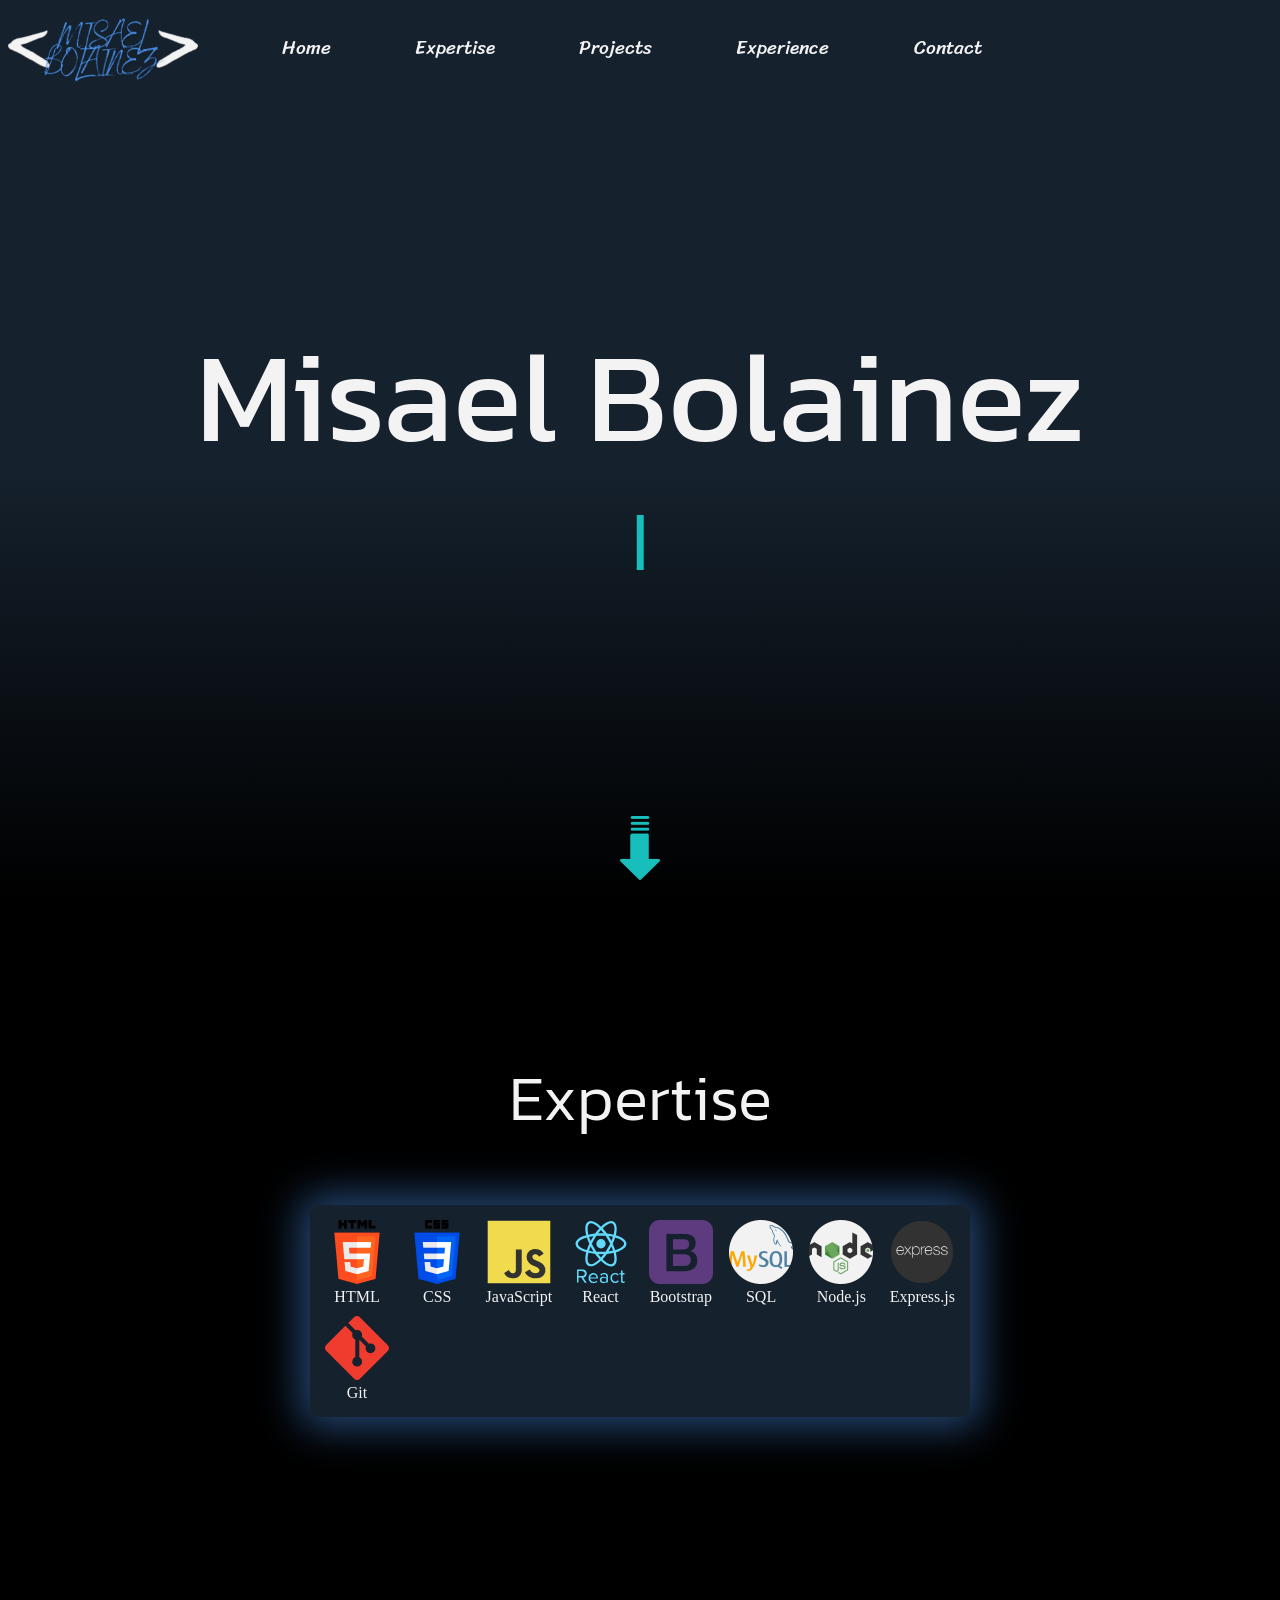
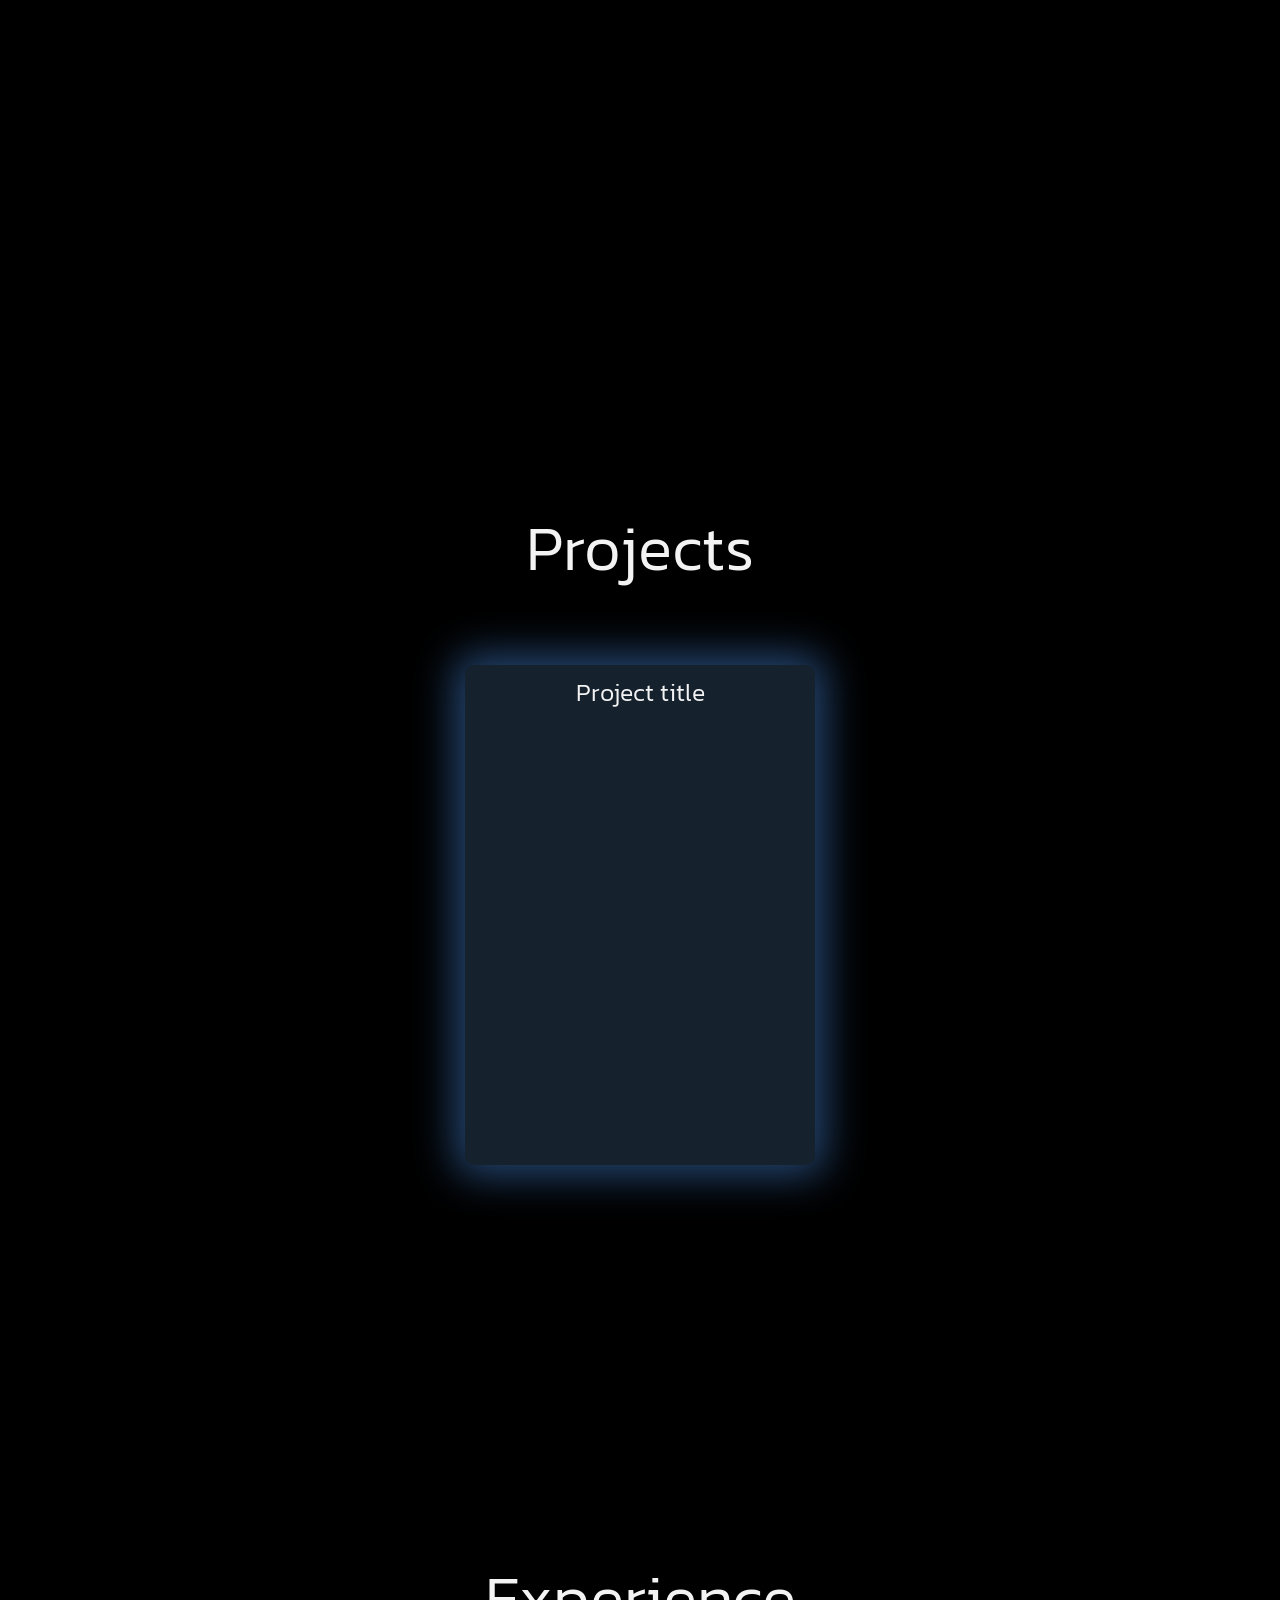
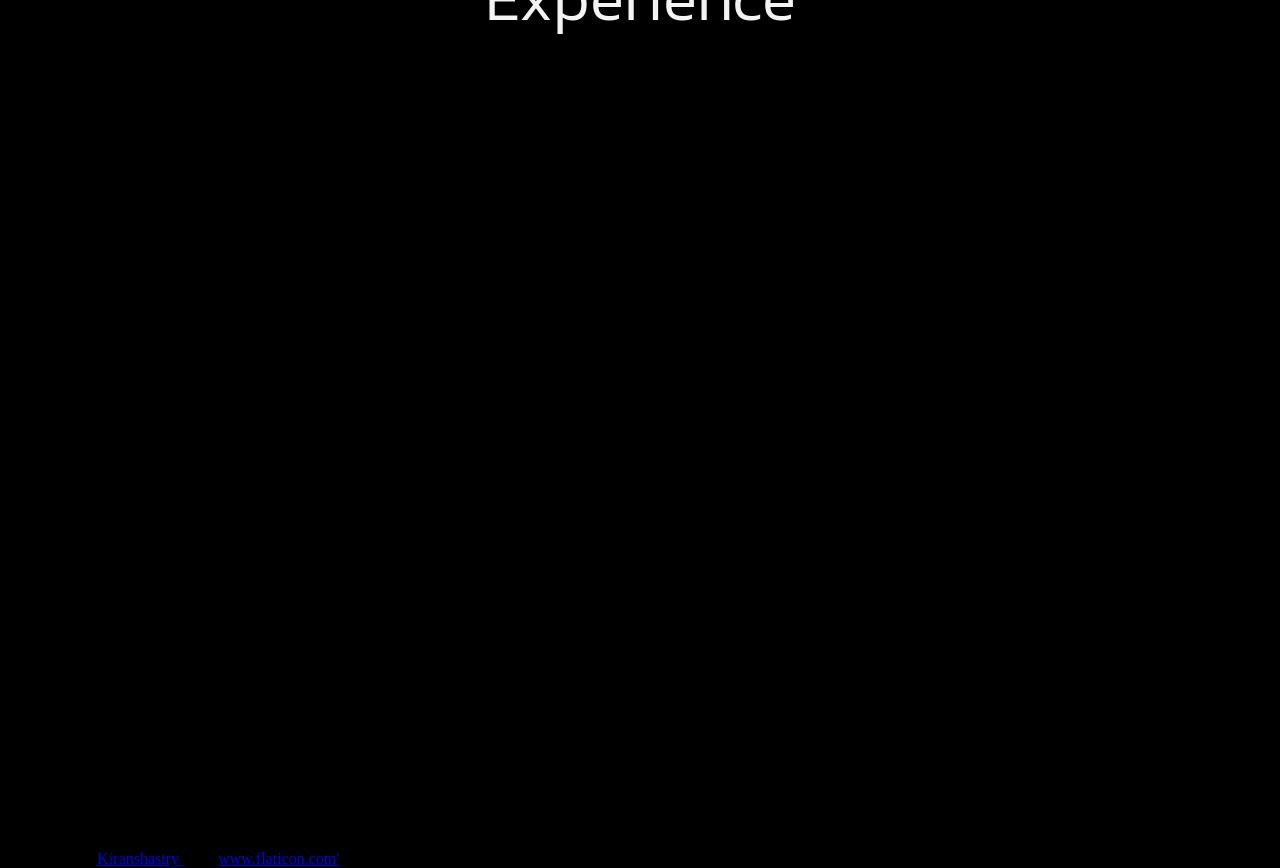
==== index.html @ 609ae228 "feat(project cards): Added the initial card layouts for the projects" ====
<!DOCTYPE html>
<html lang="en">
  <head>
    <meta charset="UTF-8" />
    <meta name="viewport" content="width=device-width, initial-scale=1.0" />
    <link rel="stylesheet" href="./css/styles.css" />

    <link rel="preconnect" href="https://fonts.googleapis.com" />
    <link rel="preconnect" href="https://fonts.gstatic.com" crossorigin />
    <link
      href="https://fonts.googleapis.com/css2?family=Sriracha&display=swap"
      rel="stylesheet"
    />
    <link
      href="https://fonts.googleapis.com/css2?family=Kanit:ital,wght@0,100;0,200;0,300;0,400;0,500;0,600;0,700;0,800;0,900;1,100;1,200;1,300;1,400;1,500;1,600;1,700;1,800;1,900&family=Source+Code+Pro:ital,wght@0,200..900;1,200..900&display=swap"
      rel="stylesheet"
    />

    <script src="./js/script.js" defer></script>

    <title>Misael Bolainez</title>
  </head>
  <body>
    <div class="logo">
      <a href="#home">
        <img src="./img/logo.png" alt="Misael Bolainez" class="img-logo"/>
      </a>
    </div>
    <nav id="navbar">
      <div class="placeholderLeft" id="placeholder-left"></div>
      <div class="nav-buttons">
        <a href="#home" class="nav-button">
          <p>Home</p>
        </a>
        <a href="#expertise" class="nav-button">
          <p>Expertise</p>
        </a>
        <a href="#projects" class="nav-button">
          <p>Projects</p>
        </a>
        <a href="#experience" class="nav-button">
          <p>Experience</p>
        </a>
        <a href="#contact" class="nav-button">
          <p>Contact</p>
        </a>
      </div>
      <!-- Might implement light/dark mode button -->
      <div class="placeholderRight" id="placeholder-right"></div>
    </nav>
    <section id="home" class="hero-image">
      <div class="hero-image-content">
        <h1>Misael Bolainez</h1>
        <div class="text-hero">
          <span id="text-identity"></span>
          <span id="text-cursor">|</span>
        </div>
        <a href="#expertise">
          <img
            src="./img/down-arrow.png"
            alt="Misael Bolainez"
            class="down-arrow"
          />
        </a>
      </div>
    </section>
    <section id="expertise">
      <div class="expertise-content">
        <h2>Expertise</h2>
        <div class="expertise-skills">
          <div class="expertise-skill-container">
            <img src="./img/html-5.png" alt="Misael Bolainez">
            <p>HTML</p>
          </div>
          <div class="expertise-skill-container">
            <img src="./img/css-3.png" alt="Misael Bolainez">
            <p>CSS</p>
          </div>
          <div class="expertise-skill-container">
            <img src="./img/javascript-original.svg" alt="Misael Bolainez">
            <p>JavaScript</p>
          </div>
          <div class="expertise-skill-container">
            <img src="./img/react-original-wordmark.svg" alt="Misael Bolainez">
            <p>React</p>
          </div>
          <div class="expertise-skill-container">
            <img src="./img/bootstrap.png" alt="Misael Bolainez">
            <p>Bootstrap</p>
          </div>
          <div class="expertise-skill-container">
            <img src="./img/mysql.png" alt="Misael Bolainez">
            <p>SQL</p>
          </div>
          <div class="expertise-skill-container">
            <img src="./img/nodejs.png" alt="Misael Bolainez">
            <p>Node.js</p>
          </div>
          <div class="expertise-skill-container">
            <img src="./img/express-js.png" alt="Misael Bolainez">
            <p>Express.js</p>
          </div>
          <div class="expertise-skill-container">
            <img src="./img/git-original-wordmark.svg" alt="Misael Bolainez">
            <p>Git</p>
          </div>
        </div>
      </div>
    </section>
    <section id="projects">
      <div class="projects-content">
        <h2>Projects</h2>
        <div class="projects-container">
          <div class="project-card">
            <h3>Project title</h3>
          </div>

        </div>
      </div>
    </section>
    <section id="experience">
      <div class="experience-content">
        <h2>Experience</h2>
      </div>
    </section>
    <footer id="contact">
      <div>
        Icons made by
        <a
          href="https://www.flaticon.com/authors/kiranshastry"
          title="Kiranshastry"
        >
          Kiranshastry
        </a>
        from
        <a href="https://www.flaticon.com/" title="Flaticon"
          >www.flaticon.com'</a
        >
      </div>
    </footer>
  </body>
</html>
---- css/styles.css ----
* {
  margin: 0;
  padding: 0;
}

html {
  scroll-behavior: smooth;
}

body {
  background-color: #000;
}

.logo {
  position: absolute;
  display: flex;
  justify-content: center;
  align-items: center;
  top: 0px;
  left: 0px;
  padding: 8px;
  z-index: 1000;
  animation: 1s ease-out 1s 1 slideInFromLeft forwards;
  transform: translateY(-100%);
  height: 90px;
}

.img-logo{
  max-width: 100%;
  height: auto;
}

nav {
  padding: 8px;
  height: 80px;
  width: calc(100vw - 33px);
  display: flex;
  align-items: center;
  justify-content: space-around;
  position: absolute;
  animation: 1s ease-out 1s 1 slideInFromLeft forwards;
  transform: translateY(-100%);
}

@keyframes slideInFromLeft {
  0% {
    transform: translateY(-100%);
  }
  100% {
    transform: translateY(0);
  }
}

.display-none{
  display: none;
}

.sticky {
  position: fixed;
  top: 0;
  background: transparent;
  transition: 0.5s cubic-bezier(0.4, 0, 0.2, 1) 0.4s;
  transition-delay: 0.2s;
  background-color: rgba(21, 33, 45, 0.5);
  backdrop-filter: blur(10px);
  z-index: 1000;
}

.logo,
.placeholderLeft,
.placeholderRight {
  width: 200px;
}



.nav-buttons {
  width: 700px;
  display: flex;
  justify-content: space-between;
}

.nav-button {
  text-decoration: none;
  color: #f3f3f4;
  font-family: "Sriracha", cursive;
  font-weight: 400;
  font-style: normal;
  font-size: max(1.5vw, 14px);
  opacity: 100;
}

.nav-button-transparent {
  opacity: 0;
}

.nav-button-transition {
  transition: 0.5s cubic-bezier(0.4, 0, 0.2, 1) 0.4s;
  transition-delay: 0.2s;
}

.nav-button:hover {
  color: #4a8fe7;
  transition: 0s;
}

@media (width <= 1164px) {
  .placeholderRight {
    display: none;
  }
}

@media (width <= 933px) {
  .logo{
    width: 20vw;
  }
}

@media (width <= 400px) {
  .logo,
  .placeholderLeft{
    display: none;
  }
}

.hero-image {
  height: 100vh;
  display: flex;
  justify-content: center;
  background: hsla(0, 0%, 0%, 1);
  background: linear-gradient(
    90deg,
    hsla(0, 0%, 0%, 1) 0%,
    hsla(210, 36%, 13%, 1) 48%
  );
  background: -moz-linear-gradient(
    90deg,
    hsla(0, 0%, 0%, 1) 0%,
    hsla(210, 36%, 13%, 1) 48%
  );
  background: -webkit-linear-gradient(
    90deg,
    hsla(0, 0%, 0%, 1) 0%,
    hsla(210, 36%, 13%, 1) 48%
  );
  filter: progid: DXImageTransform.Microsoft.gradient( startColorstr="#000000", endColorstr="#15212D", GradientType=1 );
}

.hero-image-content {
  margin-top: 300px;
  display: flex;
  flex-direction: column;
  align-items: center;
}

h1 {
  color: #f3f3f4;
  font-family: "Kanit", sans-serif;
  font-weight: 400;
  font-style: normal;
  font-size: 10vw;
  animation: 1s ease-out 0s 1 fadeIn forwards;
  opacity: 0;
}

@keyframes fadeIn {
  0% {
    opacity: 0;
    transform: scale(0.75);
  }
  100% {
    opacity: 100;
  }
}

.text-hero {
  font-family: "Kanit", sans-serif;
  font-size: 5vw;
  color: #f3f3f4;
  display: flex;
}

#text-identity {
  display: inline-block;
}
#text-cursor {
  color: #17bebb;
  display: inline-block;
  animation: blink 1.2s linear infinite;
}

@keyframes blink {
  0% {
    opacity: 1;
  }

  40% {
    opacity: 1;
  }

  50% {
    opacity: 0;
  }

  100% {
    opacity: 0;
  }
}

.down-arrow {
  position: absolute;
  bottom: 20px;
  left: calc(50% - 32px);
  opacity: 0;
  animation: 1s ease-out 3s 1 fadeIn forwards, 1s ease 4s infinite bounce;
}

@keyframes bounce {
  0%,
  20%,
  50%,
  80%,
  100% {
    transform: translateY(0);
  }
  40% {
    transform: translateY(-30px);
  }
  60% {
    transform: translateY(-15px);
  }
}

#expertise,
#projects,
#experience {
  height: 100vh;
  display: flex;
  justify-content: center;
  padding-top: 150px;
}

h2 {
  font-family: "Kanit", sans-serif;
  font-size: max(5vw, 40px);
  font-weight: 300;
  color: #f3f3f4;
}

.expertise-content,
.projects-content,
.experience-content {
  display: flex;
  flex-direction: column;
  align-items: center;
  width: 50vw;
}

.expertise-skills {
  display: flex;
  justify-content: space-between;
  align-items: center;
  flex-wrap: wrap;
  width: 50vw;
  margin-top: 60px;
  padding: 10px;
  background-color: #15212d;
  border-radius: 9px;
  box-shadow: 0px 0px 40px 10px rgba(74,143,231,0.5);
}

.expertise-skill-container{
  text-align: center;
  padding: 5px;
  color: #f3f3f4;
}

.expertise-skill-container > img{
  width: 64px;
}

.expertise-skill-container > img:hover{
  animation: .5s ease-out 0s 1 zoom forwards;
}

@keyframes zoom {
  0% {
    
  }
  100% {
    transform: scale(1.25);
  }
}

.projects-container{
  display: flex;
  justify-content: space-around;
  align-items: center;
  flex-wrap: wrap;
  width: max(50vw, 360px);
  margin-top: 60px;
  padding: 10px;
}

.project-card{
  width: 350px;
  height: 500px;
  background-color: #15212d;
  border-radius: 9px;
  box-shadow: 0px 0px 40px 10px rgba(74,143,231,0.5);
  display: flex;
  justify-content: center;
}

h3 {
  margin-top: 8px;
  font-size: 25px;
  font-family: "Kanit", sans-serif;
  font-weight: 300;
  color: #f3f3f4;
}
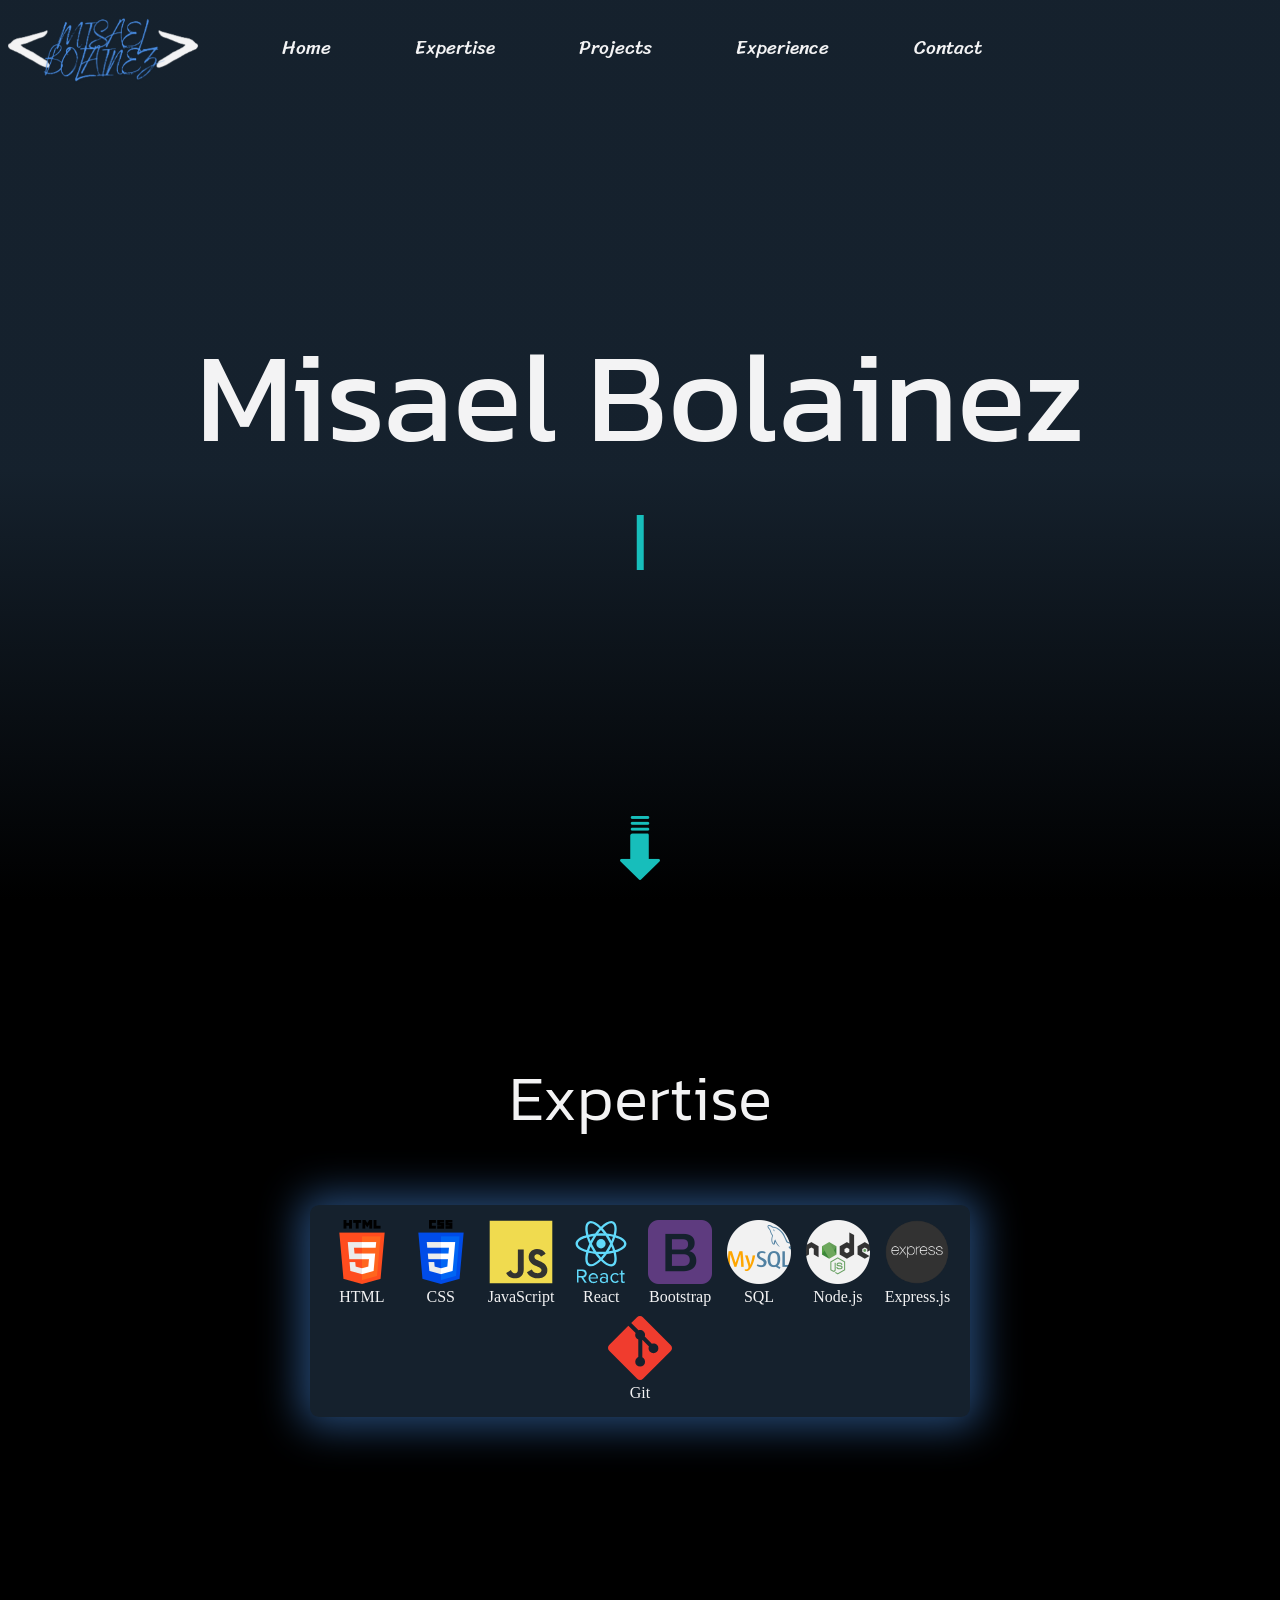
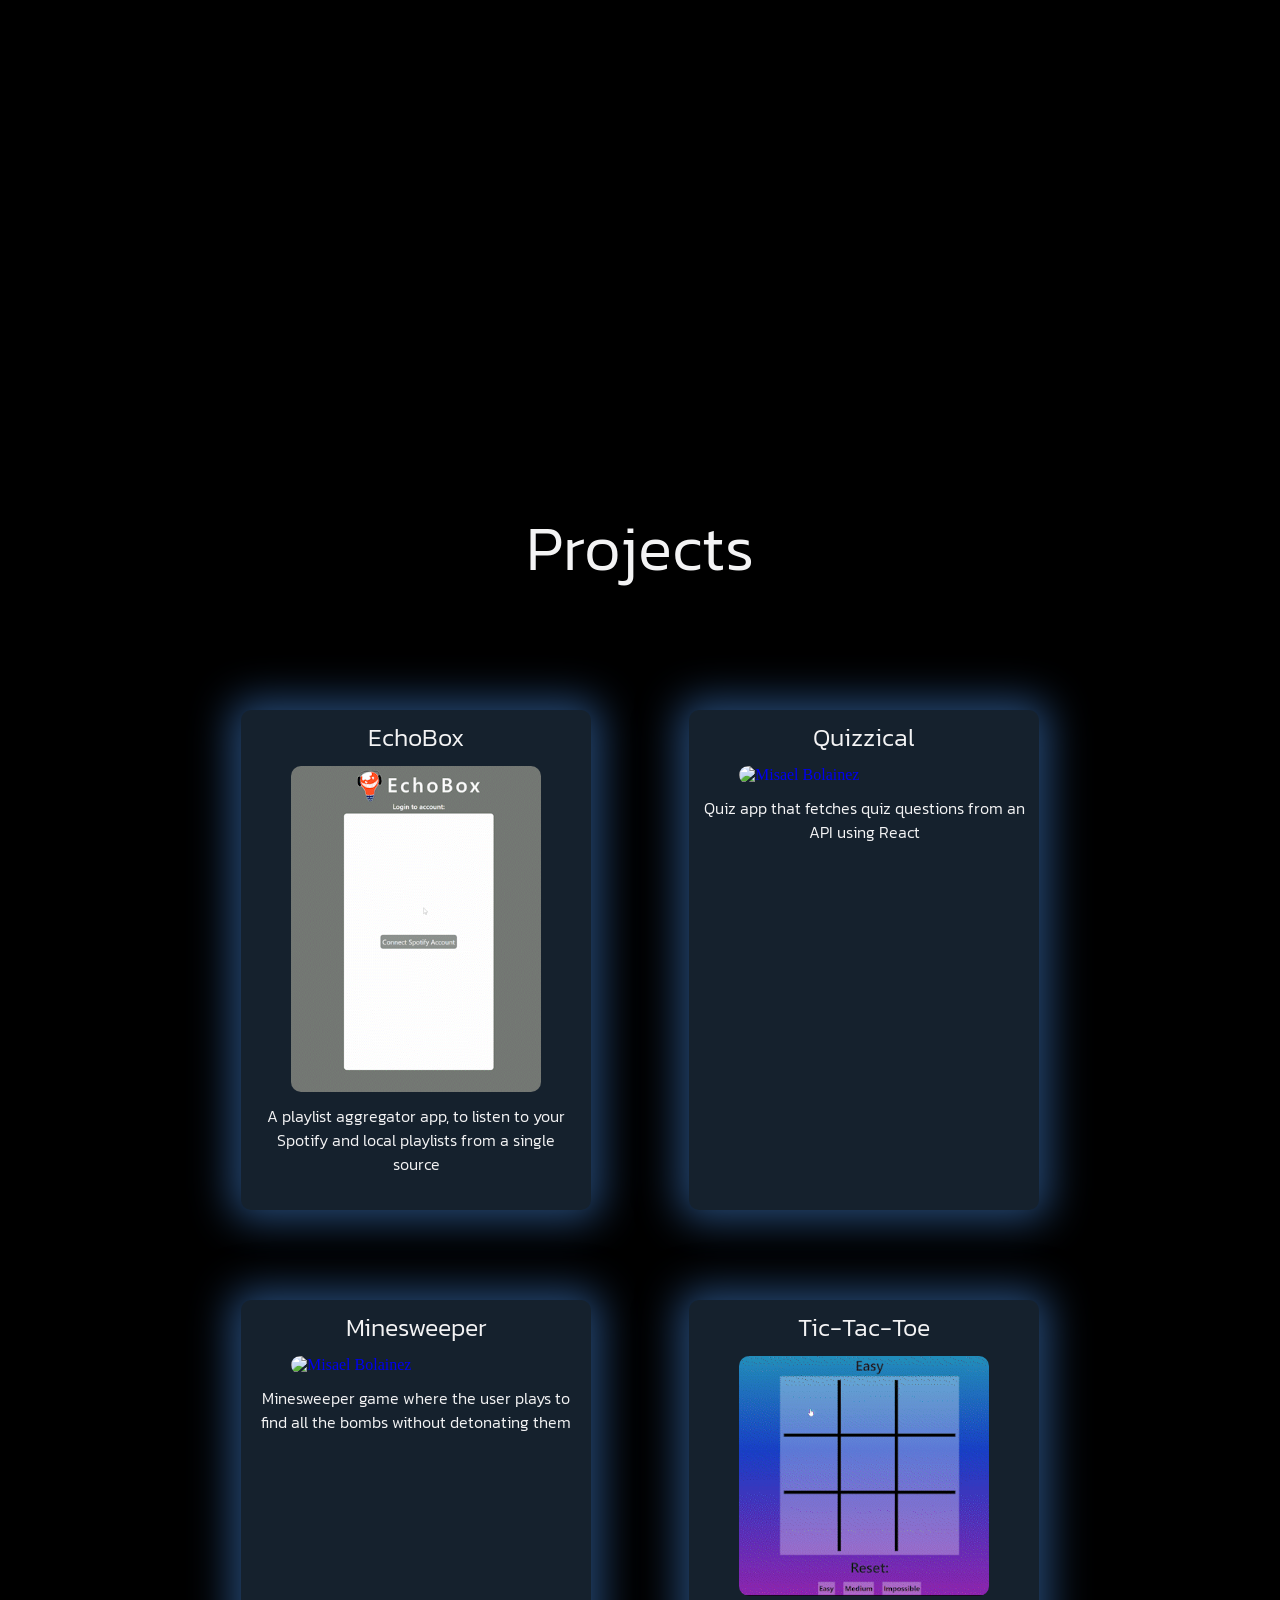
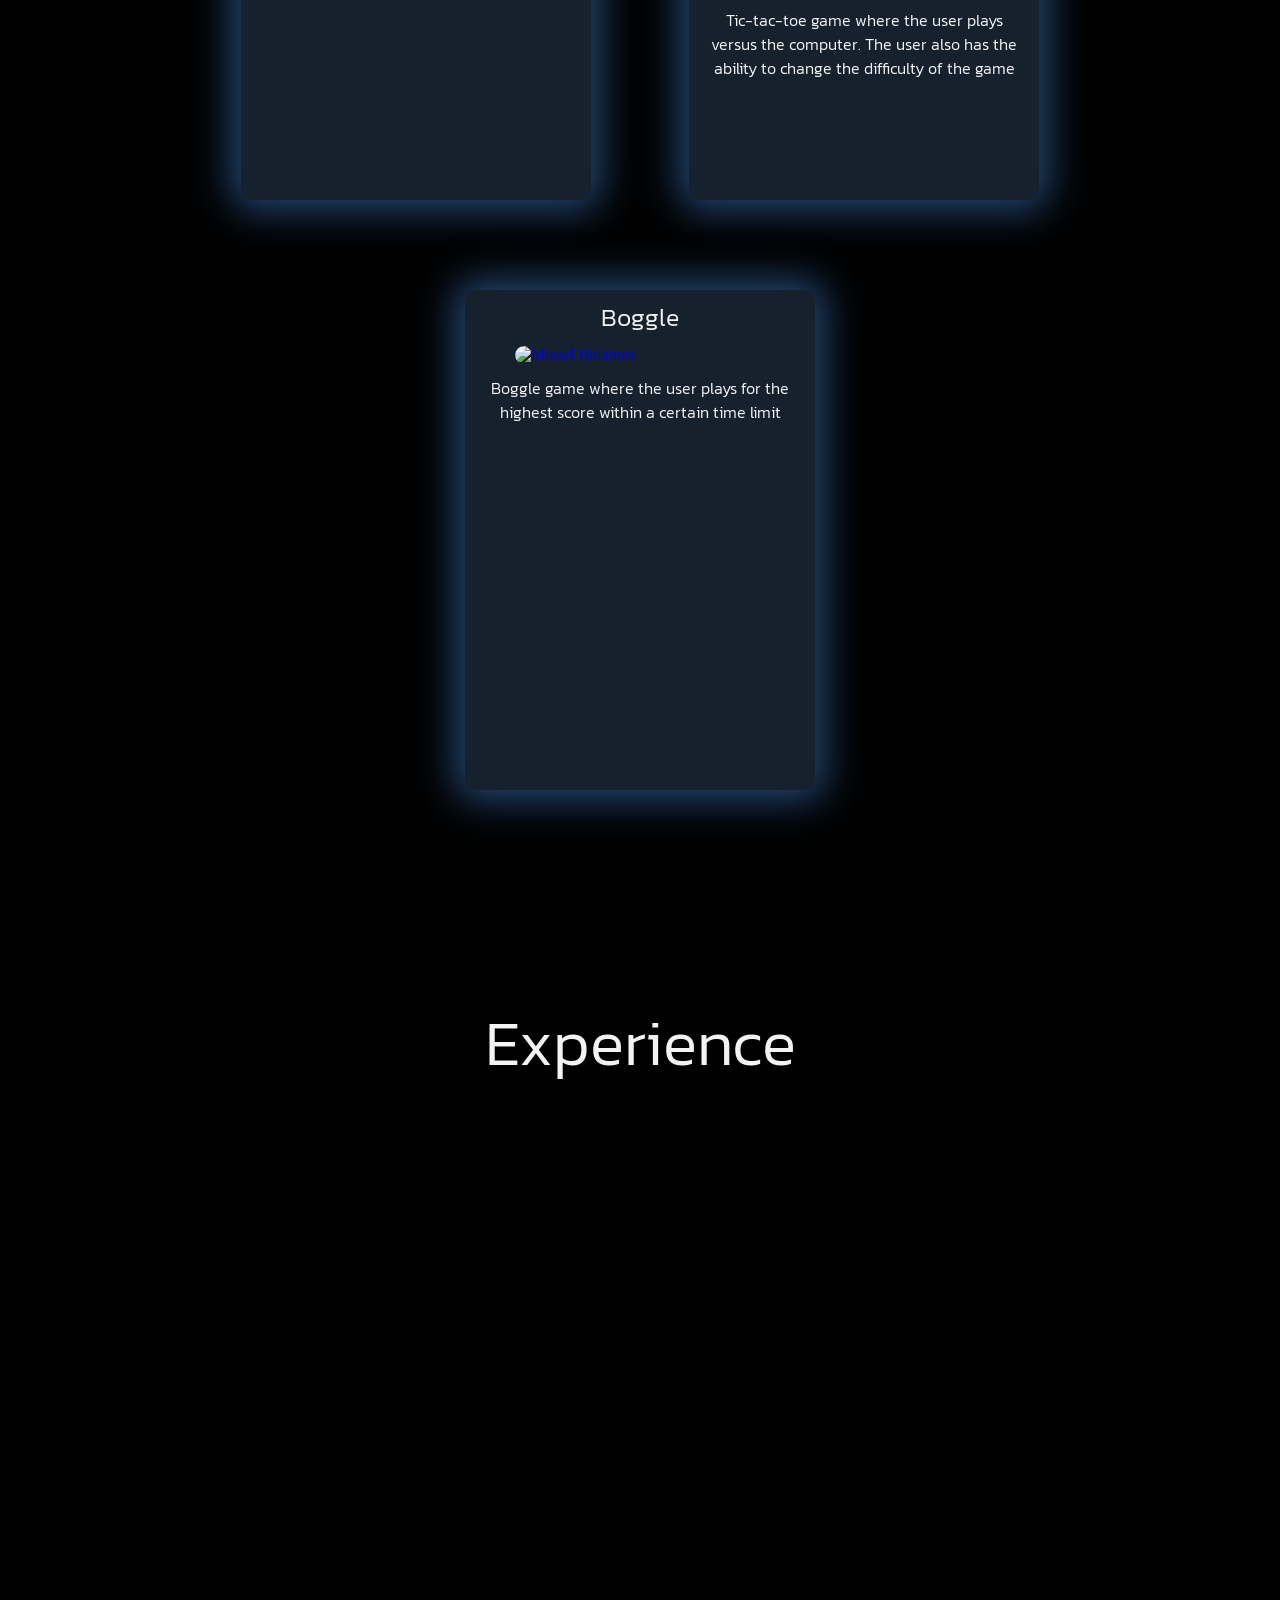
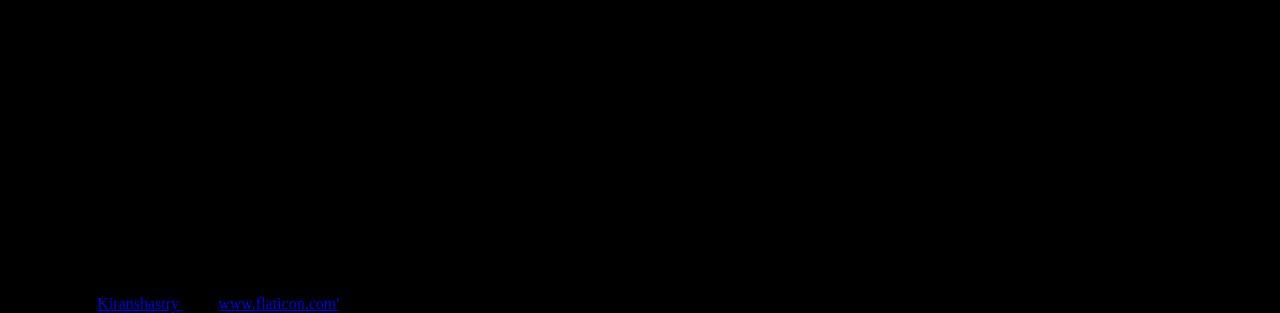
==== commit 4531b231: "feat(project cards): Added projects via JS to reduce redundency" ====
--- a/index.html
+++ b/index.html
@@ -111,10 +111,7 @@
       <div class="projects-content">
         <h2>Projects</h2>
         <div class="projects-container">
-          <div class="project-card">
-            <h3>Project title</h3>
-          </div>
-
+          <!-- cards added by js -->
         </div>
       </div>
     </section>
--- a/css/styles.css
+++ b/css/styles.css
@@ -116,7 +116,7 @@
   }
 }
 
-@media (width <= 400px) {
+@media (width <= 550px) {
   .logo,
   .placeholderLeft{
     display: none;
@@ -234,7 +234,7 @@
 #expertise,
 #projects,
 #experience {
-  height: 100vh;
+  min-height: 100vh;
   display: flex;
   justify-content: center;
   padding-top: 150px;
@@ -258,7 +258,7 @@
 
 .expertise-skills {
   display: flex;
-  justify-content: space-between;
+  justify-content: space-evenly;
   align-items: center;
   flex-wrap: wrap;
   width: 50vw;
@@ -297,19 +297,25 @@
   justify-content: space-around;
   align-items: center;
   flex-wrap: wrap;
-  width: max(50vw, 360px);
+  width: max(70vw, 360px);
   margin-top: 60px;
   padding: 10px;
+}
+
+.projects-container > a {
+  text-decoration: none;
+  margin: 45px;
 }
 
 .project-card{
   width: 350px;
   height: 500px;
   background-color: #15212d;
-  border-radius: 9px;
+  border-radius: 10px;
   box-shadow: 0px 0px 40px 10px rgba(74,143,231,0.5);
   display: flex;
-  justify-content: center;
+  flex-direction: column;
+  align-items: center;
 }
 
 h3 {
@@ -318,4 +324,20 @@
   font-family: "Kanit", sans-serif;
   font-weight: 300;
   color: #f3f3f4;
+}
+
+.project-card > img {
+  width: 250px;
+  height: auto;
+  margin-top: 10px;
+  border-radius: 10px;
+}
+
+.project-card > p {
+  font-family: "Kanit", sans-serif;
+  text-align: center;
+  font-weight: 300;
+  font-size: 16px;
+  padding: 12px;
+  color: #f3f3f4;
 }
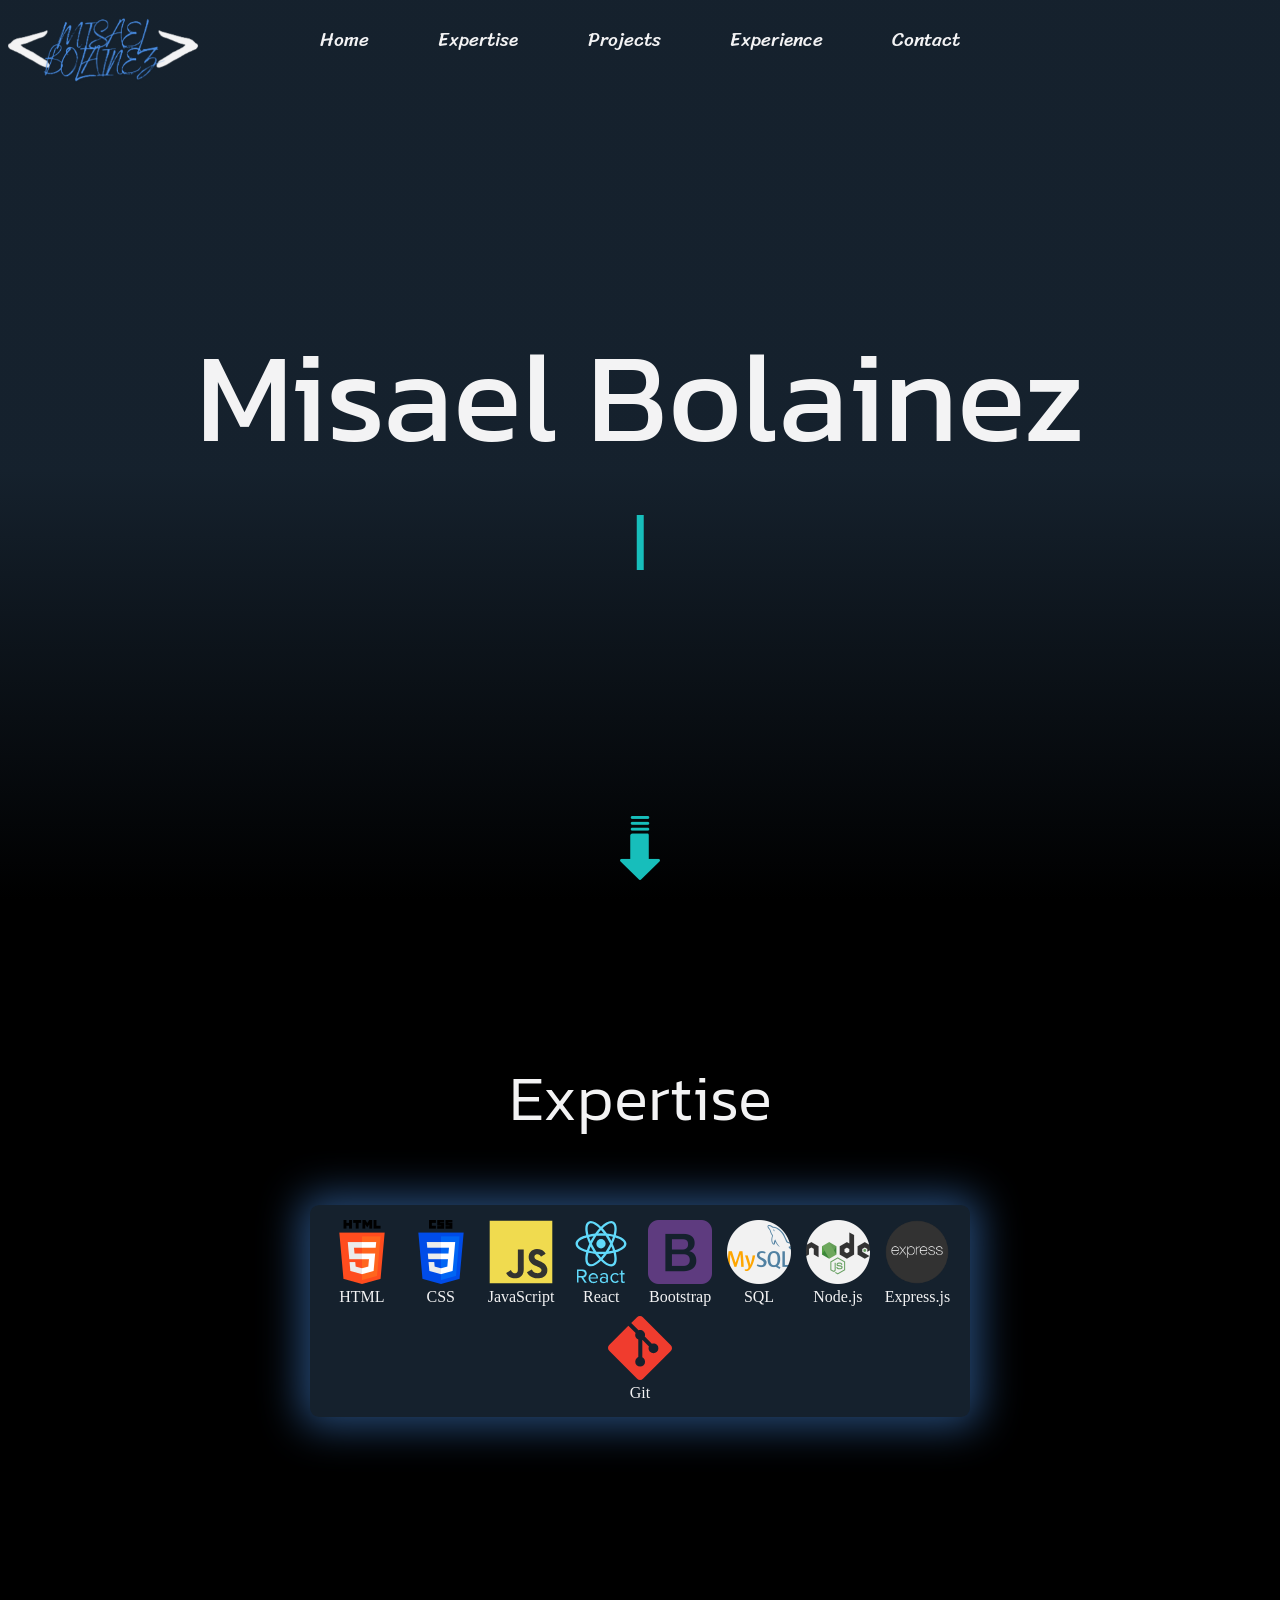
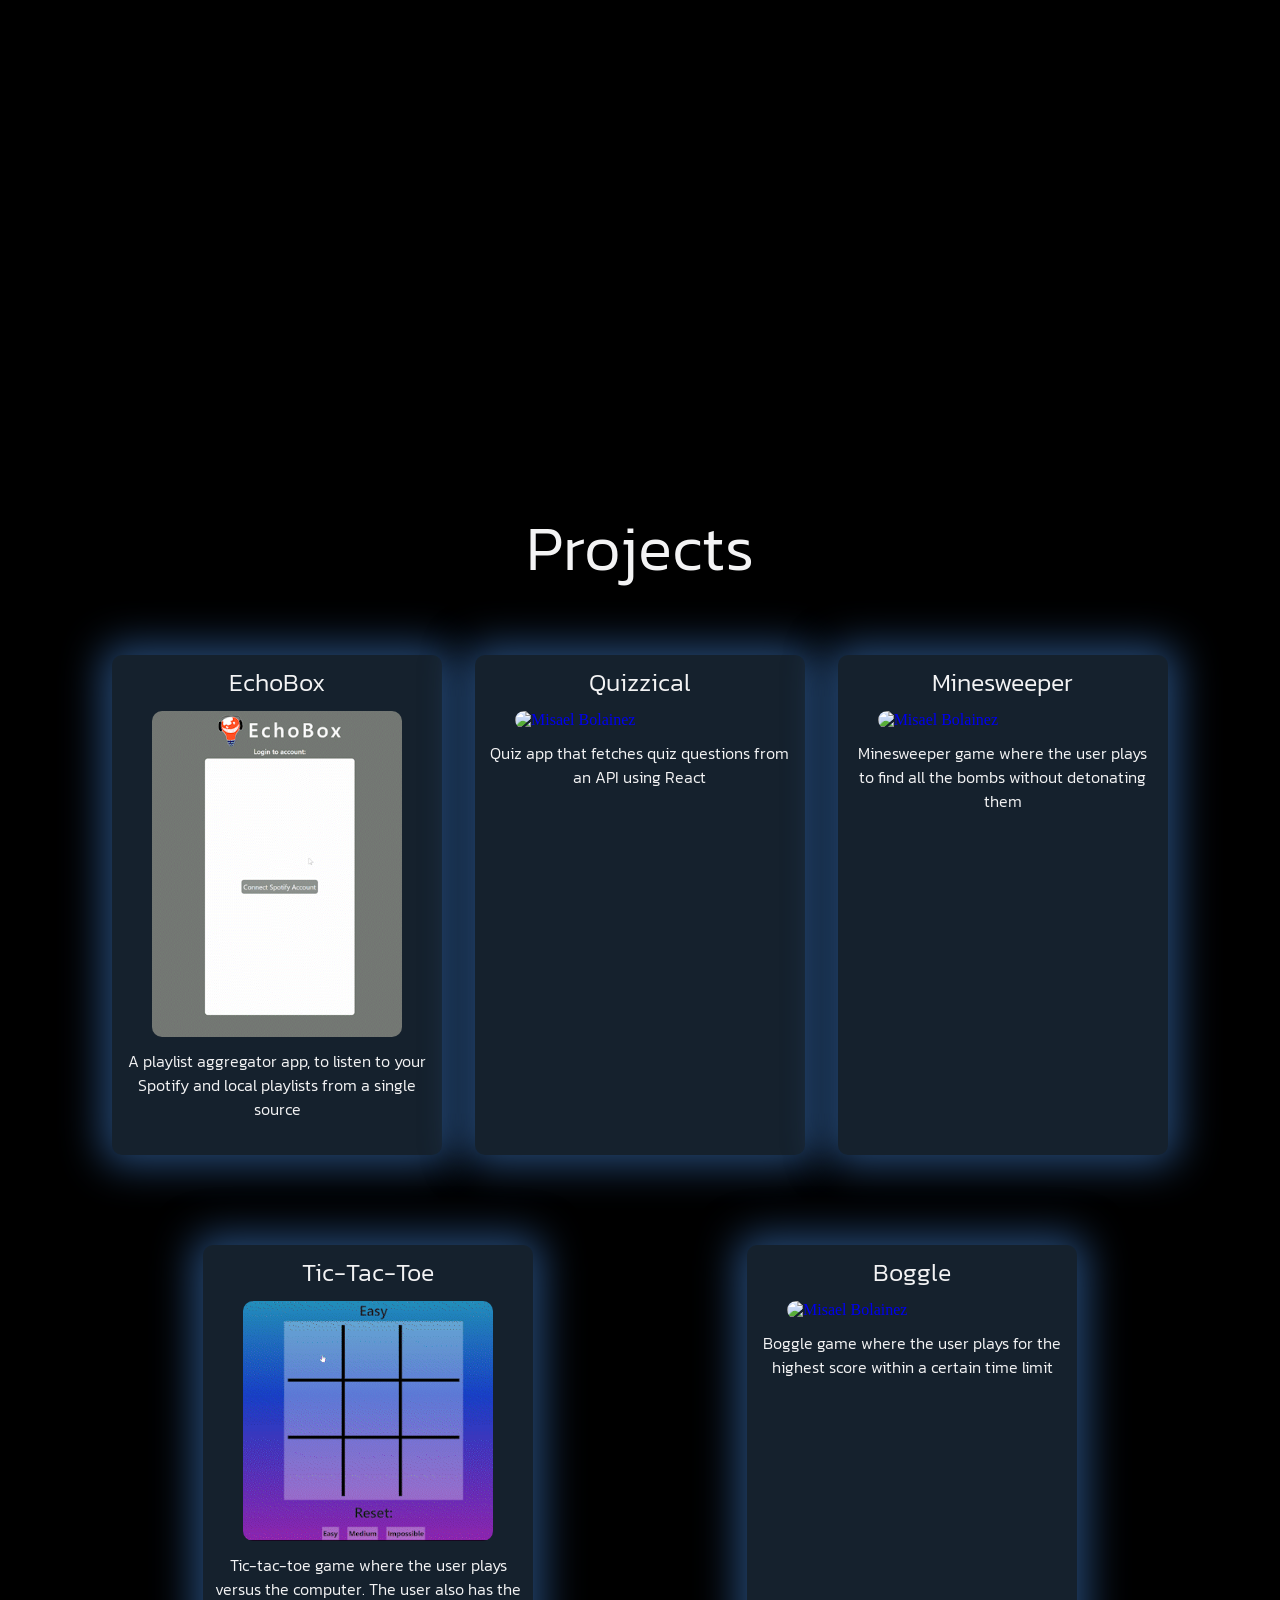
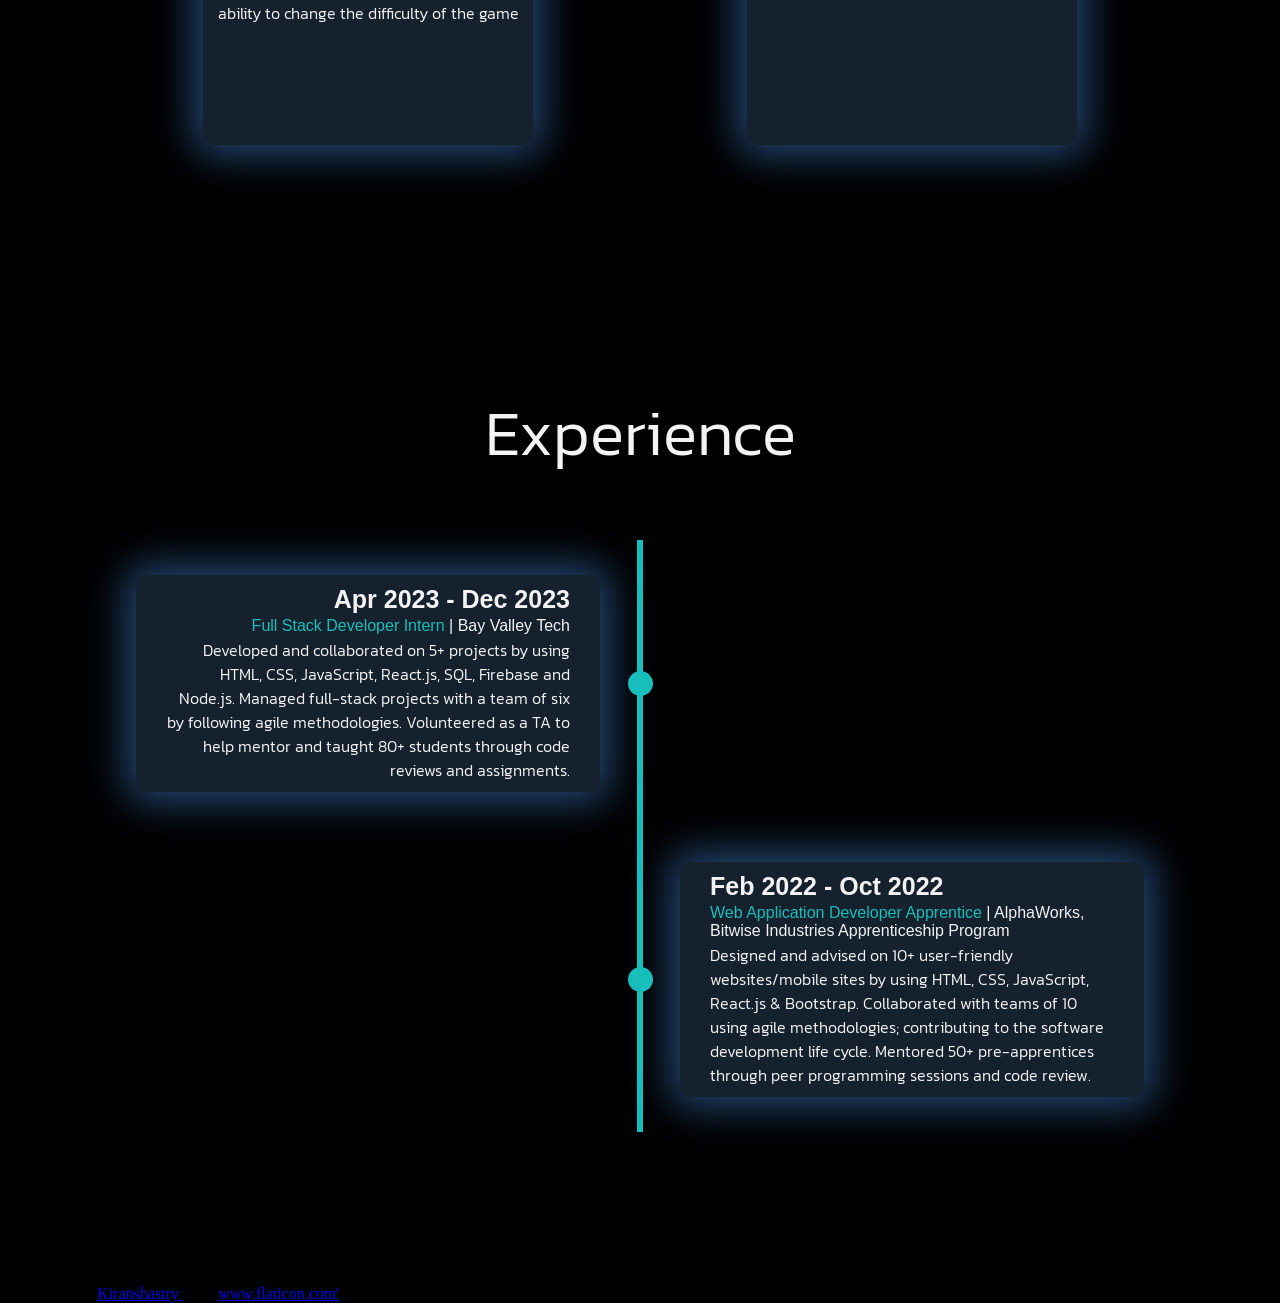
==== commit e432f317: "feat(timeline): Added timeline of experience" ====
--- a/index.html
+++ b/index.html
@@ -118,6 +118,22 @@
     <section id="experience">
       <div class="experience-content">
         <h2>Experience</h2>
+        <div class="timeline-container">
+          <div class="container left">
+            <div class="content">
+              <h3>Apr 2023 - Dec 2023</h3>
+              <h4><span class="experience-title">Full Stack Developer Intern</span> | Bay Valley Tech</h4>
+              <p>Developed and collaborated on 5+ projects by using HTML, CSS, JavaScript, React.js, SQL, Firebase and Node.js. Managed full-stack projects with a team of six by following agile methodologies. Volunteered as a TA to help mentor and taught 80+ students through code reviews and assignments.</p>
+            </div>
+          </div>
+          <div class="container right">
+            <div class="content">
+              <h3>Feb 2022 - Oct 2022</h3>
+              <h4><span class="experience-title">Web Application Developer Apprentice</span> | AlphaWorks, Bitwise Industries Apprenticeship Program</h4>
+              <p>Designed and advised on 10+ user-friendly websites/mobile sites by using HTML, CSS, JavaScript, React.js & Bootstrap. Collaborated with teams of 10 using agile methodologies; contributing to the software development life cycle. Mentored 50+ pre-apprentices through peer programming sessions and code review.</p>
+            </div>
+          </div>
+        </div>
       </div>
     </section>
     <footer id="contact">
--- a/css/styles.css
+++ b/css/styles.css
@@ -31,9 +31,8 @@
 }
 
 nav {
-  padding: 8px;
   height: 80px;
-  width: calc(100vw - 33px);
+  width: 100vw;
   display: flex;
   align-items: center;
   justify-content: space-around;
@@ -75,7 +74,7 @@
 
 
 .nav-buttons {
-  width: 700px;
+  width: max(50vw, 330px);
   display: flex;
   justify-content: space-between;
 }
@@ -253,7 +252,6 @@
   display: flex;
   flex-direction: column;
   align-items: center;
-  width: 50vw;
 }
 
 .expertise-skills {
@@ -297,18 +295,17 @@
   justify-content: space-around;
   align-items: center;
   flex-wrap: wrap;
-  width: max(70vw, 360px);
+  width: max(85vw, 360px);
   margin-top: 60px;
-  padding: 10px;
 }
 
 .projects-container > a {
   text-decoration: none;
-  margin: 45px;
+  margin-bottom: 90px;
 }
 
 .project-card{
-  width: 350px;
+  width: 330px;
   height: 500px;
   background-color: #15212d;
   border-radius: 10px;
@@ -340,4 +337,112 @@
   font-size: 16px;
   padding: 12px;
   color: #f3f3f4;
+}
+
+.timeline-container{
+  position: relative;
+  width: max(85vw, 360px);
+  margin-top: 60px;
+  box-sizing: border-box;
+}
+
+.timeline-container::after{
+  content: "";
+  position: absolute;
+  width: 6px;
+  background-color: #17bebb;
+  top: 0;
+  bottom: 0;
+  left: 50%;
+  margin-left: -3px;
+}
+
+.container{
+  padding: 35px 40px;
+  position: relative;
+  background-color: inherit;
+  box-sizing: border-box;
+  width: 50%;
+}
+
+.container::after{
+  content: '';
+  position: absolute;
+  width: 25px;
+  height: 25px;
+  right: -12.5px;
+  background-color: #17bebb;
+  border-radius: 50%;
+  top: calc(50% - 12.5px);
+  z-index: 1;
+}
+
+.left{
+  left: 0;
+  text-align: right;
+}
+
+.right{
+  left: 50%;
+  text-align: left;
+}
+
+.right::after{
+  left: -12.5px;
+}
+
+.content{
+  padding: 10px 30px;
+  border-radius: 10px;
+  background-color: #15212d;
+  box-shadow: 0px 0px 40px 10px rgba(74,143,231,0.5);
+}
+
+.content > h3 {
+  margin-top: 0;
+  font-weight: 600;
+}
+
+.content > p, h4 {
+  font-family: "Kanit", sans-serif;
+  font-weight: 300;
+  color: #f3f3f4;
+  margin-top: 3px;
+}
+
+h4 {
+  font-weight: 500;
+}
+
+.experience-title{
+  color: #17bebb;
+}
+
+.content > p {
+  font-size: 16px;
+  color: #f3f3f4;
+}
+
+@media screen and (max-width: 600px) {
+  /* Place the timeline to the left */
+  .timeline-container::after {
+  left: 31px;
+  }
+  
+  /* Full-width containers */
+  .container {
+  width: 100%;
+  padding-left: 70px;
+  padding-right: 25px;
+  }
+
+  /* Make sure all circles are at the same spot */
+  .left::after, .right::after {
+  left: 18.5px;
+  }
+  
+  /* Make all right containers behave like the left ones */
+  .right {
+  left: 0%;
+  }
 }
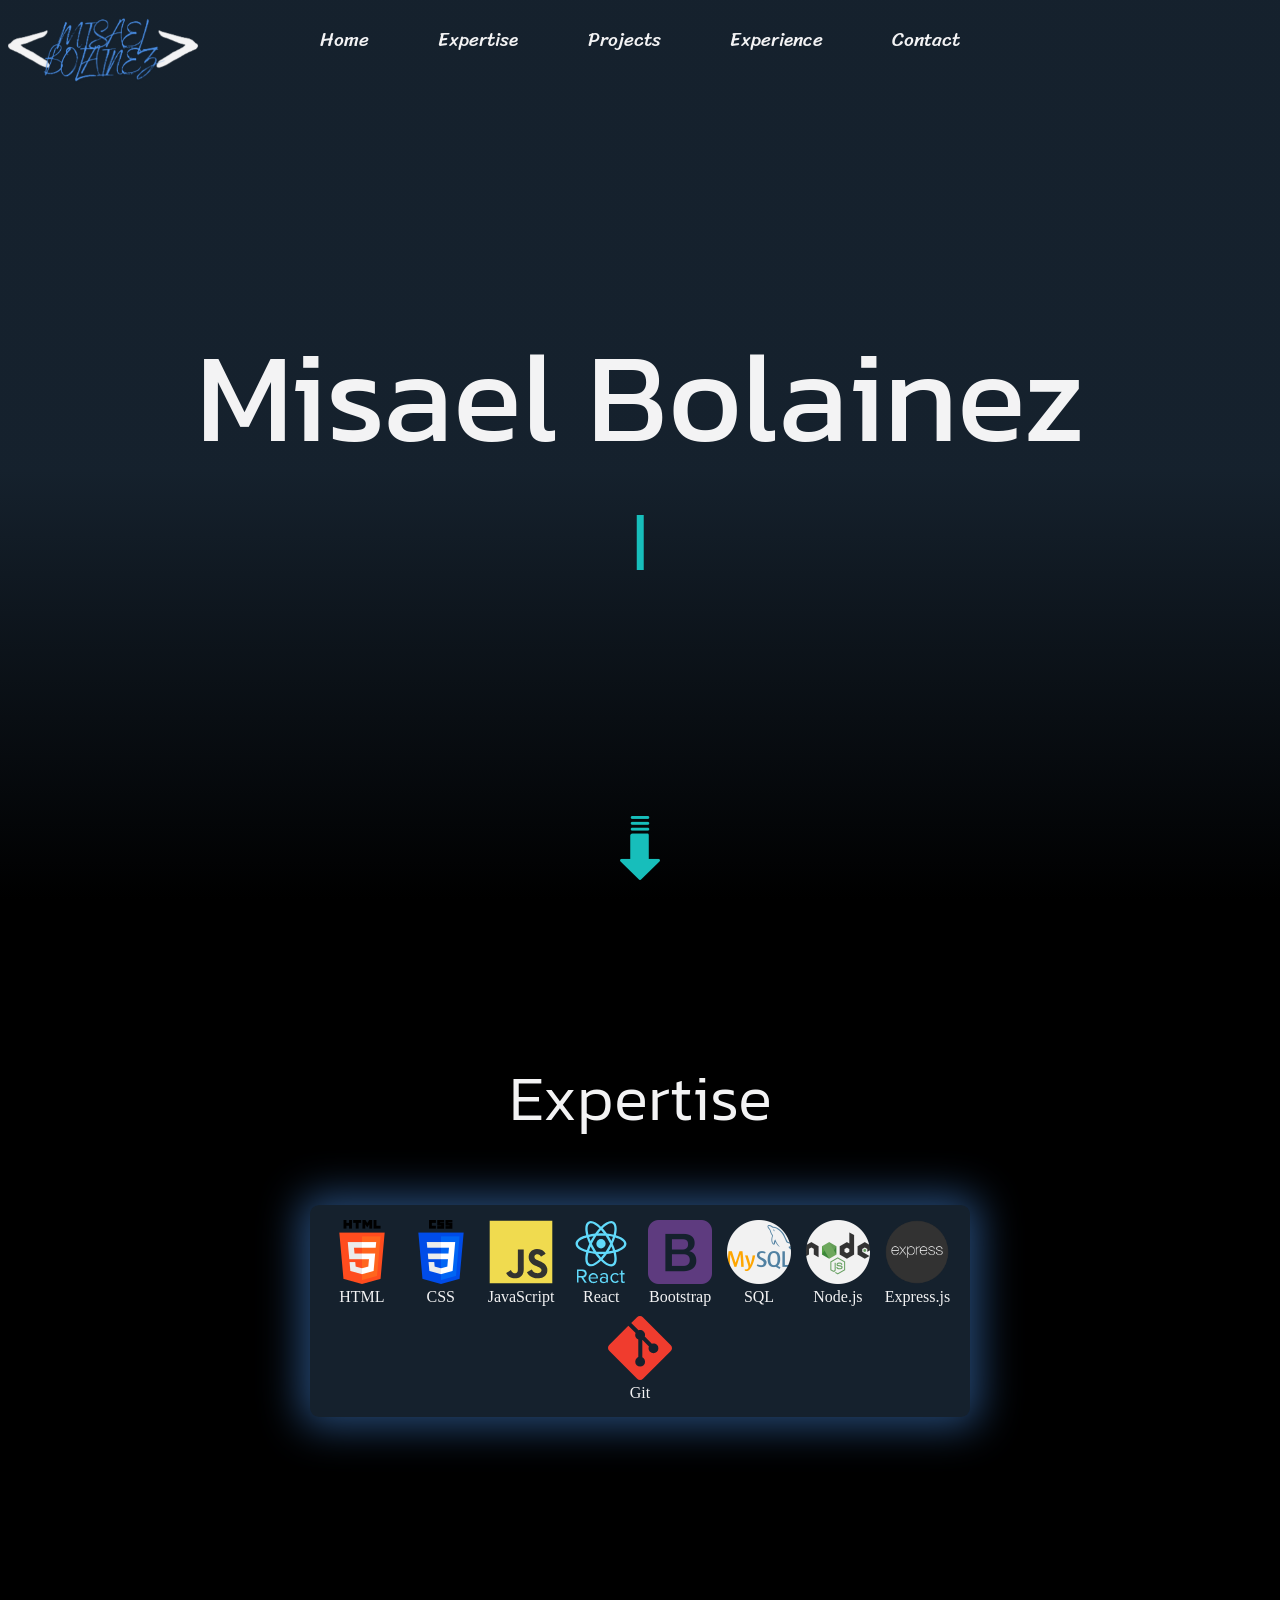
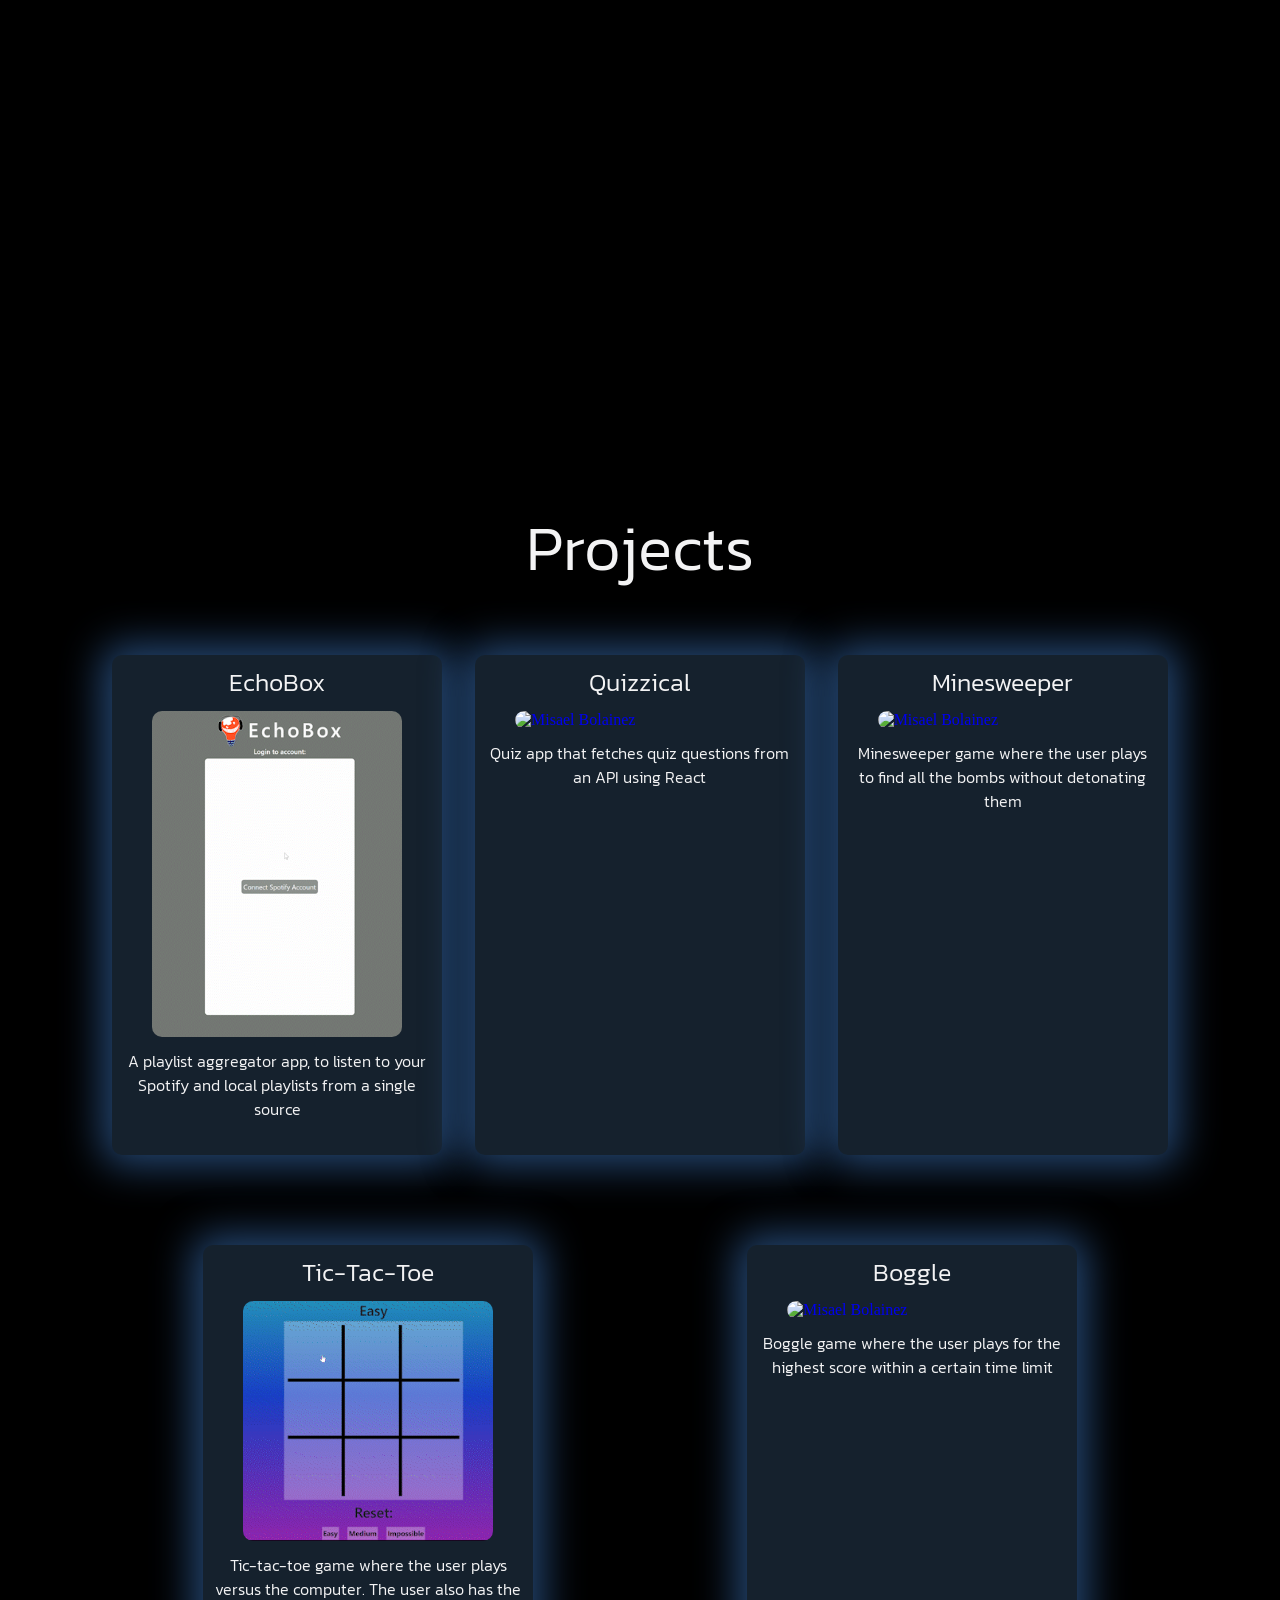
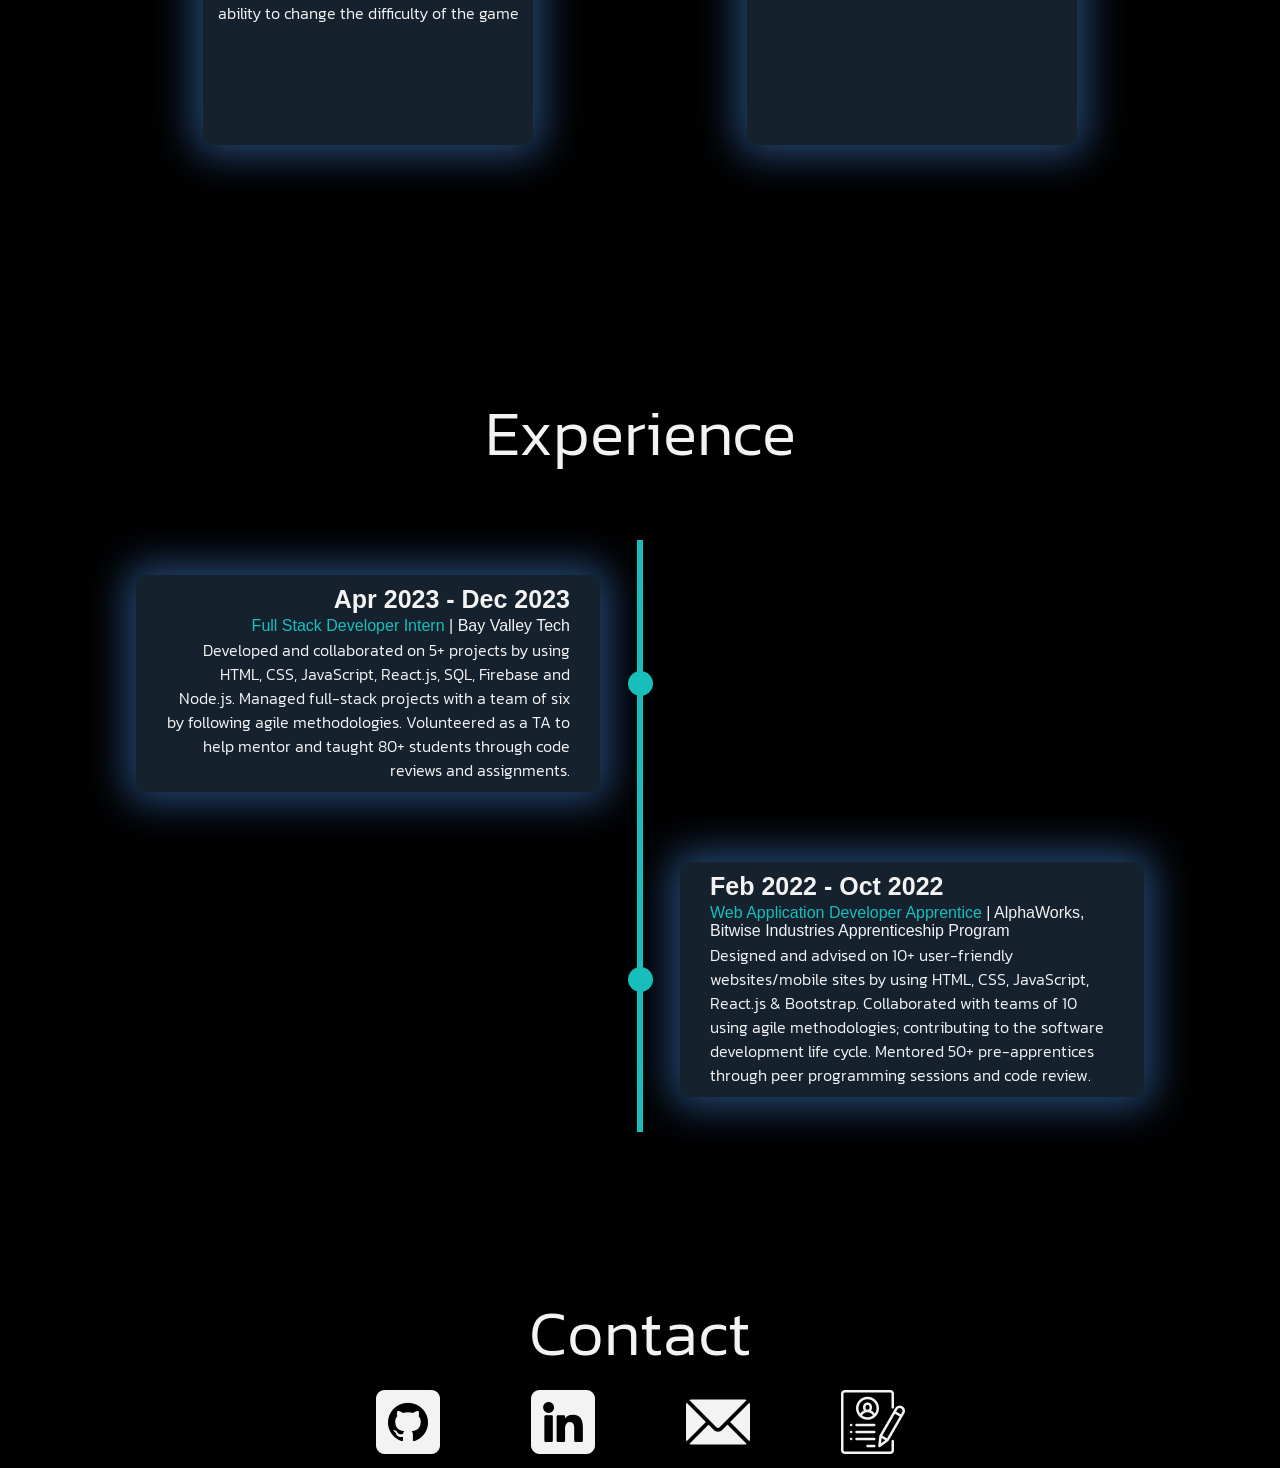
==== commit c8606592: "feat(contact): Added links to my contact information and resume" ====
--- a/index.html
+++ b/index.html
@@ -137,18 +137,22 @@
       </div>
     </section>
     <footer id="contact">
-      <div>
-        Icons made by
-        <a
-          href="https://www.flaticon.com/authors/kiranshastry"
-          title="Kiranshastry"
-        >
-          Kiranshastry
-        </a>
-        from
-        <a href="https://www.flaticon.com/" title="Flaticon"
-          >www.flaticon.com'</a
-        >
+      <div class="contact-content">
+        <h2>Contact</h2>
+        <div class="contact-links">
+          <a href="https://github.com/missile720" target="_blank" rel="noopener noreferrer">
+            <img src="./img/github.png" alt="Misael Bolainez" class="links">
+          </a>
+          <a href="https://www.linkedin.com/in/misael-bolainez/" target="_blank" rel="noopener noreferrer">
+            <img src="./img/linkedin.png" alt="Misael Bolainez" class="links">
+          </a>
+          <a href="mailto:misaelbolainez@gmail.com" target="_blank" rel="noopener noreferrer">
+            <img src="./img/email.png" alt="Misael Bolainez" class="links">
+          </a>
+          <a href="./doc/Misael Bolainez Resume.pdf" target="_blank" rel="noopener noreferrer">
+            <img src="./img/resume.png" alt="Misael Bolainez" class="links">
+          </a>
+        </div>
       </div>
     </footer>
   </body>
--- a/css/styles.css
+++ b/css/styles.css
@@ -445,4 +445,34 @@
   .right {
   left: 0%;
   }
+}
+
+#contact{
+  display: flex;
+  justify-content: center;
+}
+
+.contact-content{
+  width: 50vw;
+  text-align: center;
+}
+
+.contact-links{
+  display: flex;
+  justify-content: space-around;
+  padding: 10px;
+}
+
+.links{
+  width: 64px;
+}
+
+.links:hover{
+  animation: .5s ease-out 0s 1 zoom forwards;
+}
+
+@media screen and (max-width: 700px) {
+  .contact-content{
+    width: 100vw;
+  }
 }
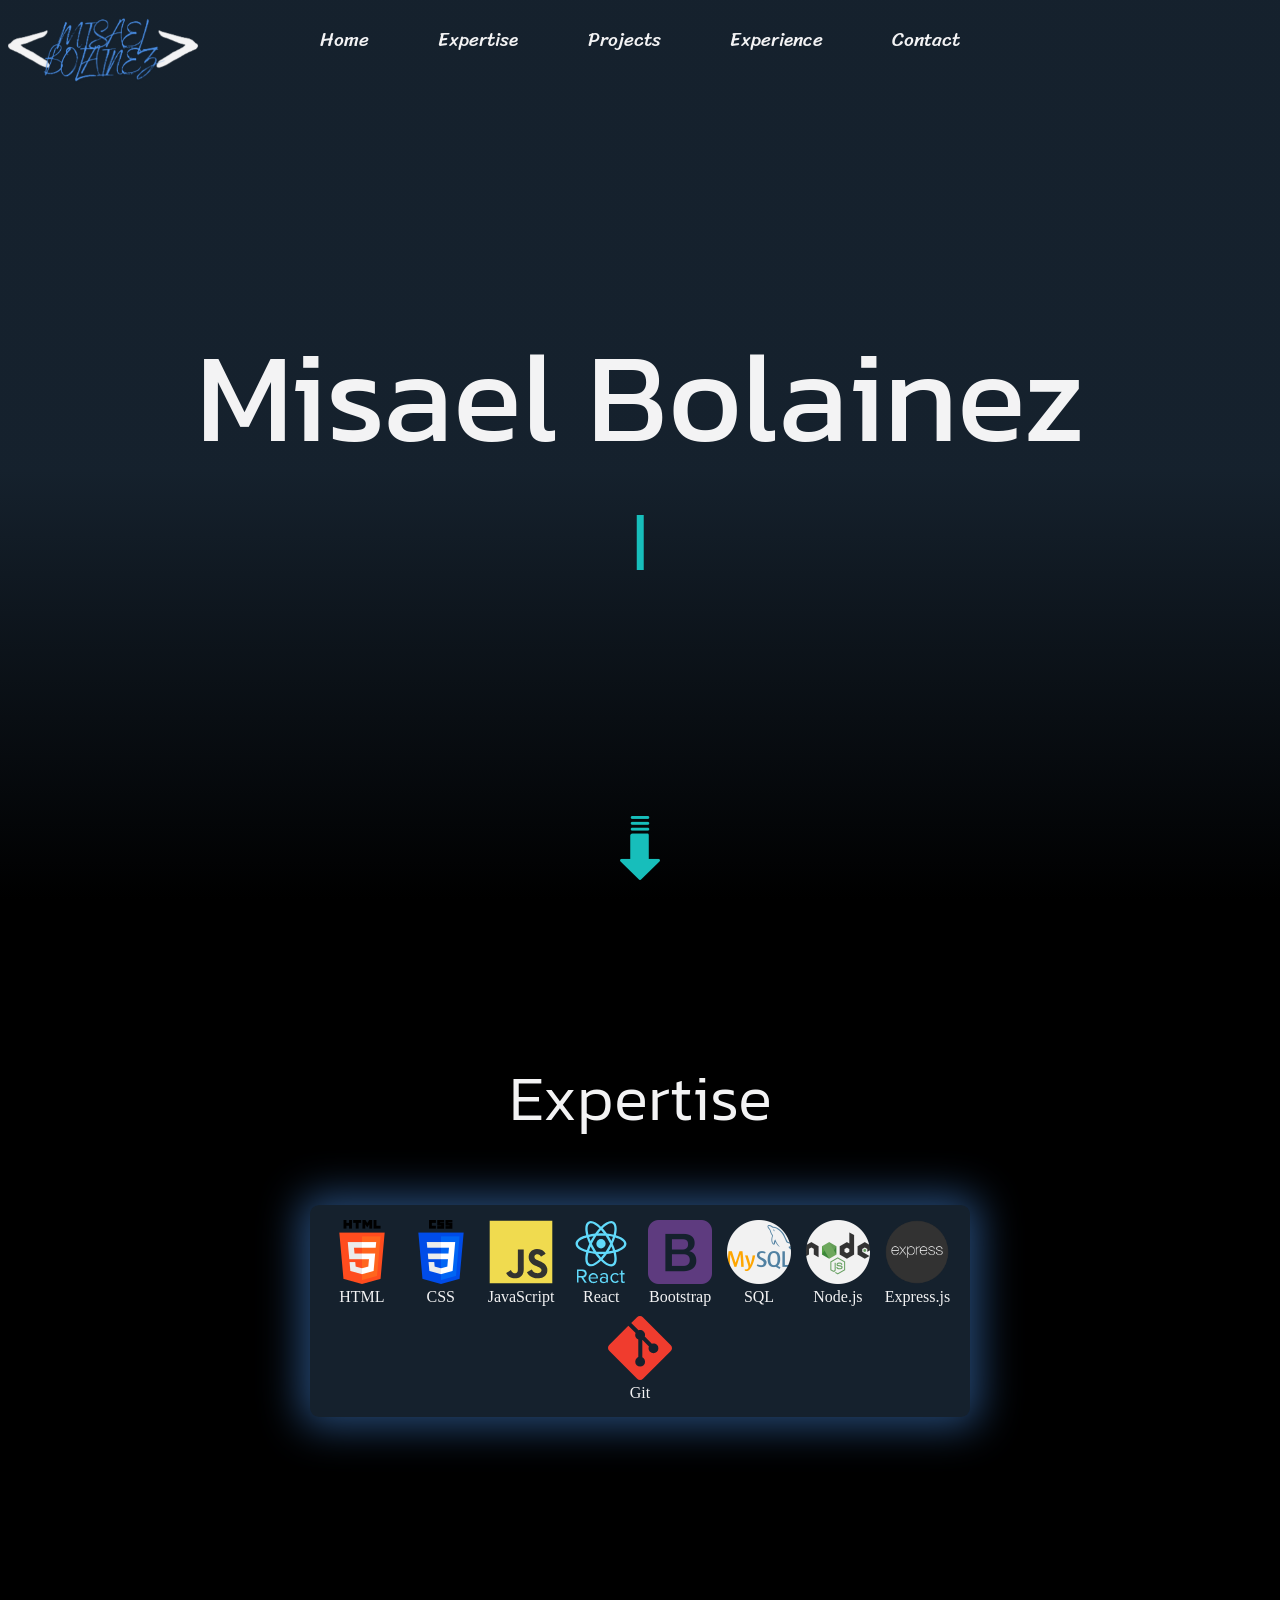
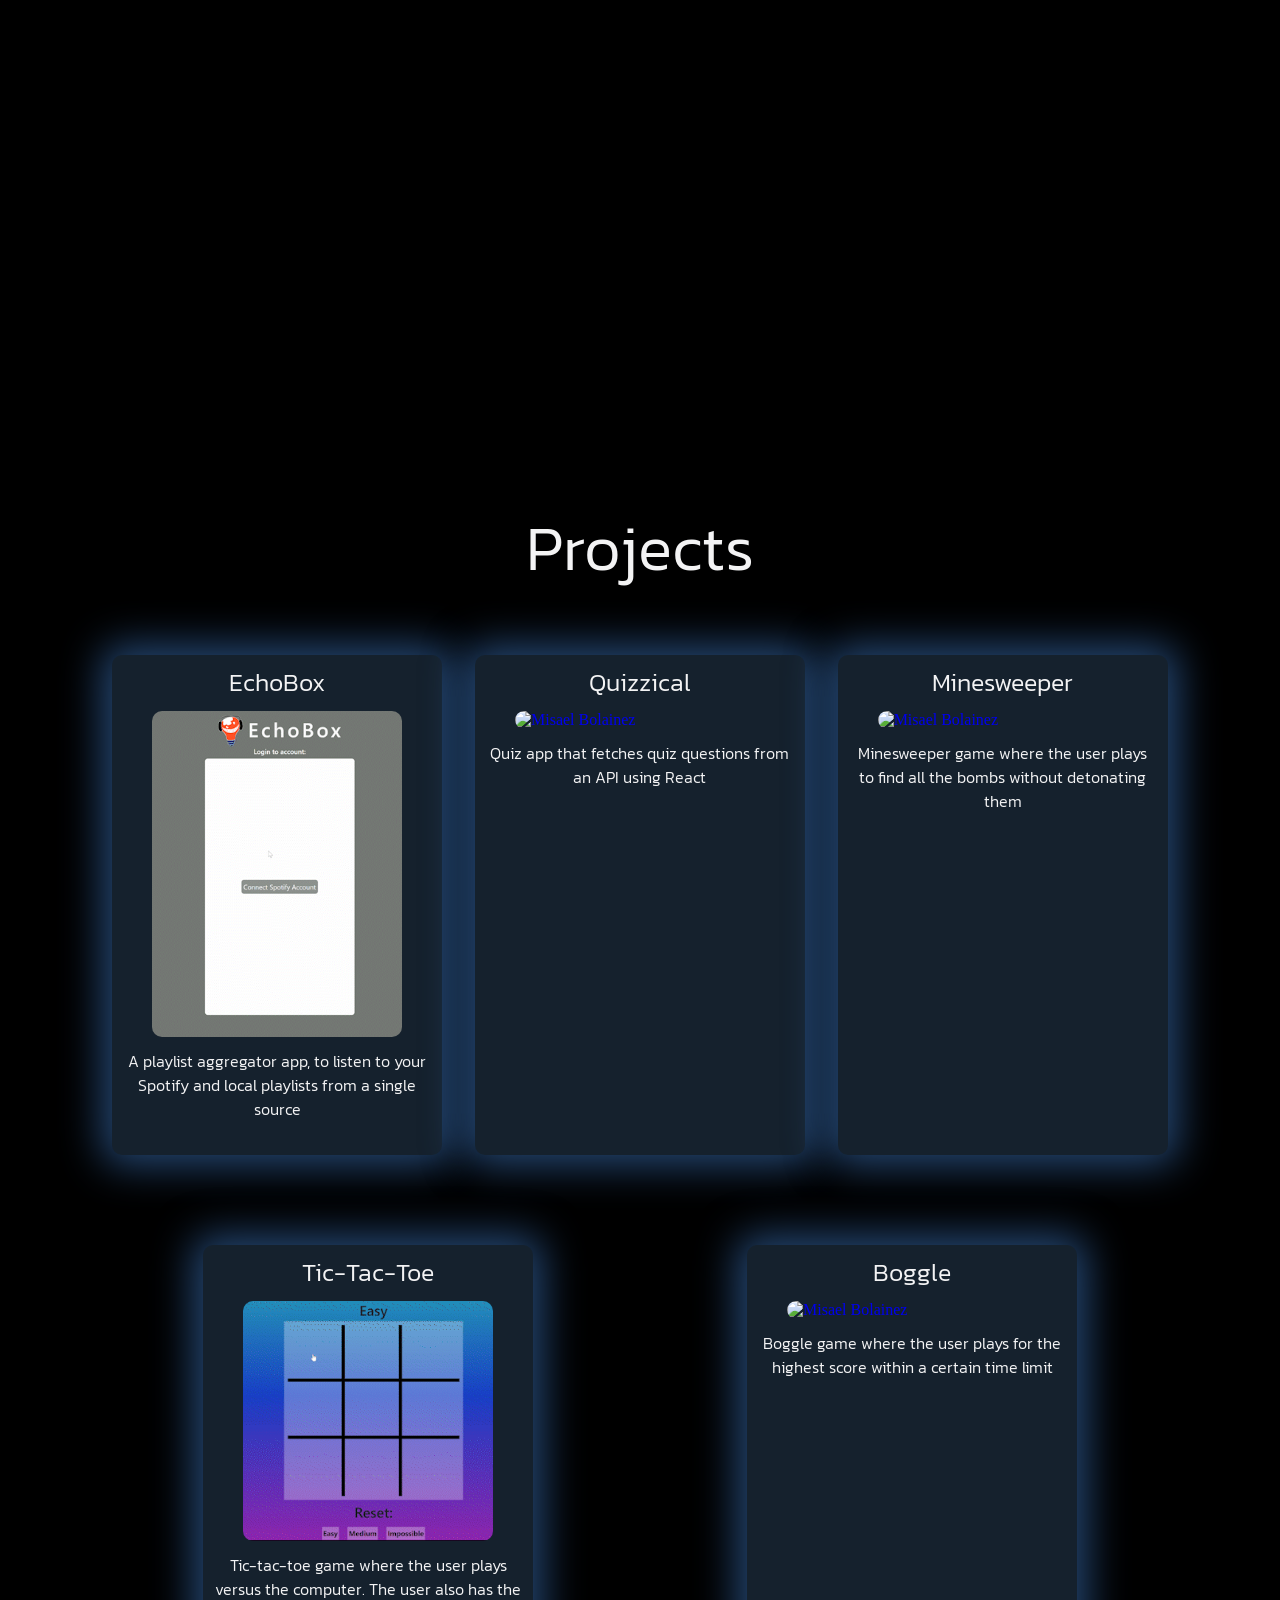
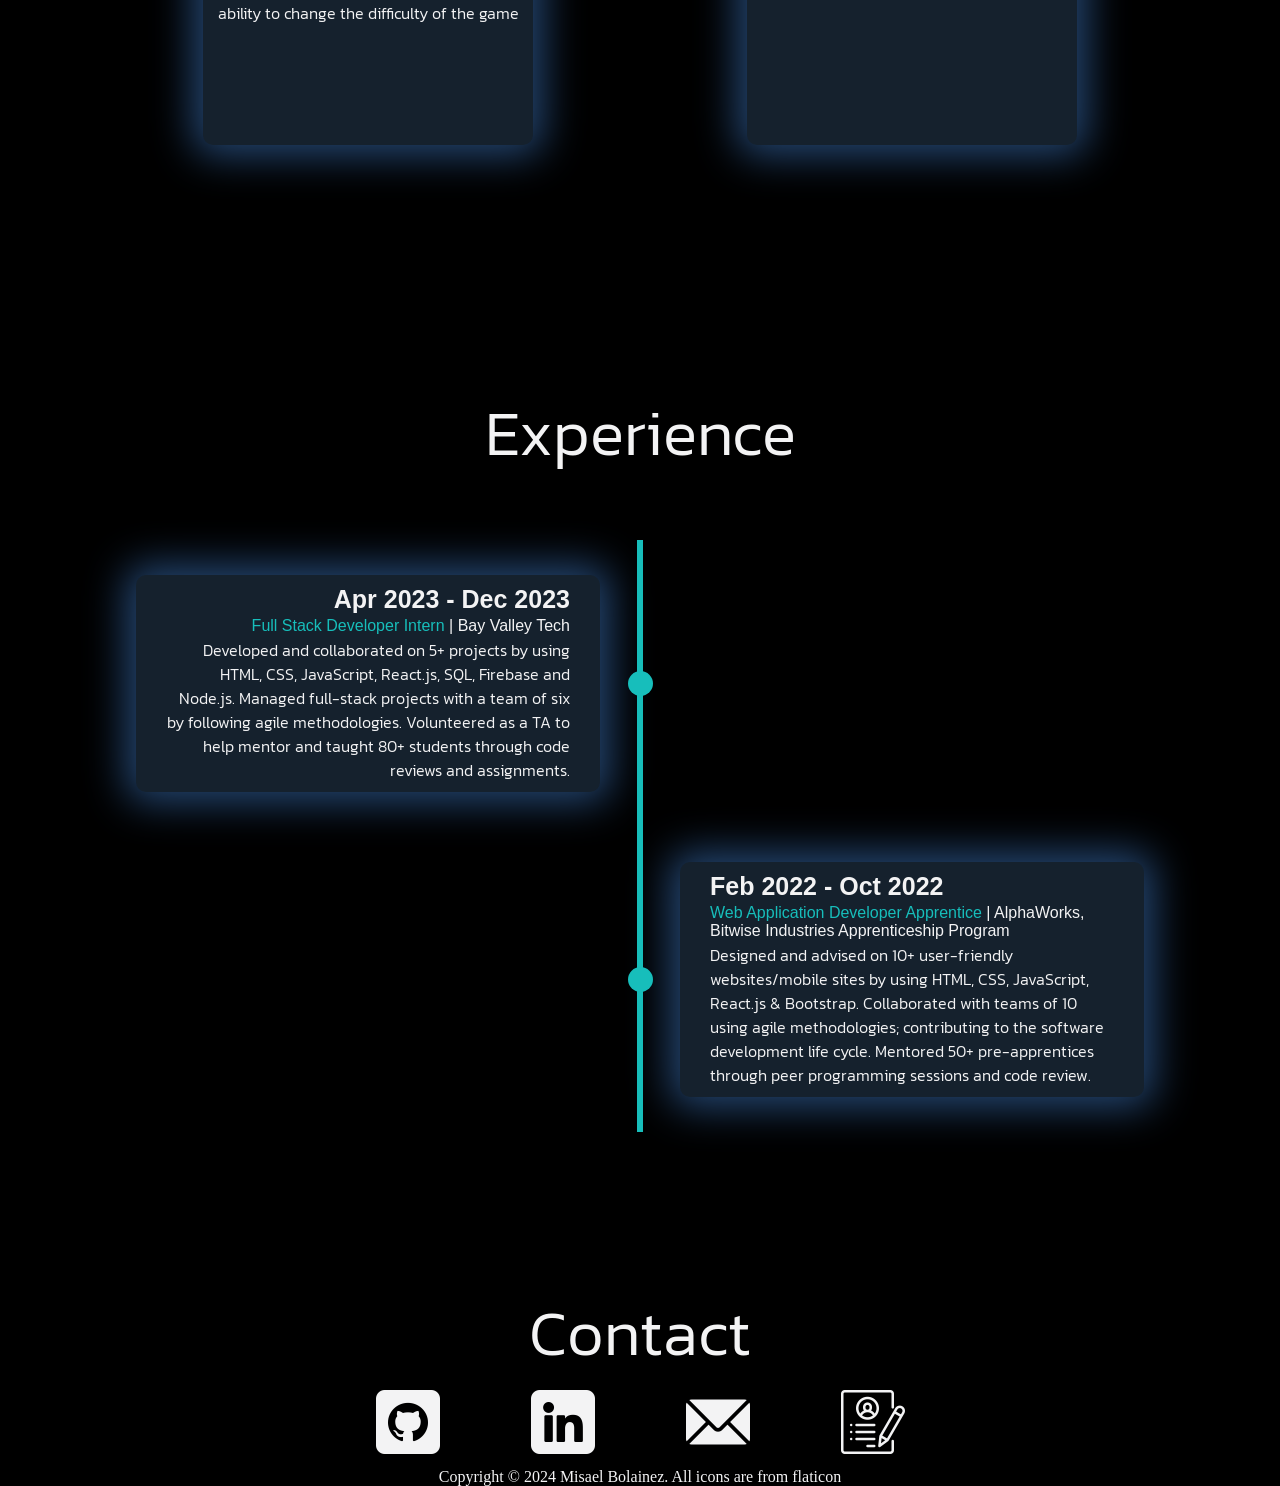
==== commit cd33eb8e: "feat(copyright): Added copyright in nav" ====
--- a/index.html
+++ b/index.html
@@ -153,6 +153,7 @@
             <img src="./img/resume.png" alt="Misael Bolainez" class="links">
           </a>
         </div>
+        <p>Copyright &copy; 2024 Misael Bolainez. All icons are from flaticon</p>
       </div>
     </footer>
   </body>
--- a/css/styles.css
+++ b/css/styles.css
@@ -457,6 +457,10 @@
   text-align: center;
 }
 
+.contact-content > p {
+  color: #f3f3f4;
+}
+
 .contact-links{
   display: flex;
   justify-content: space-around;
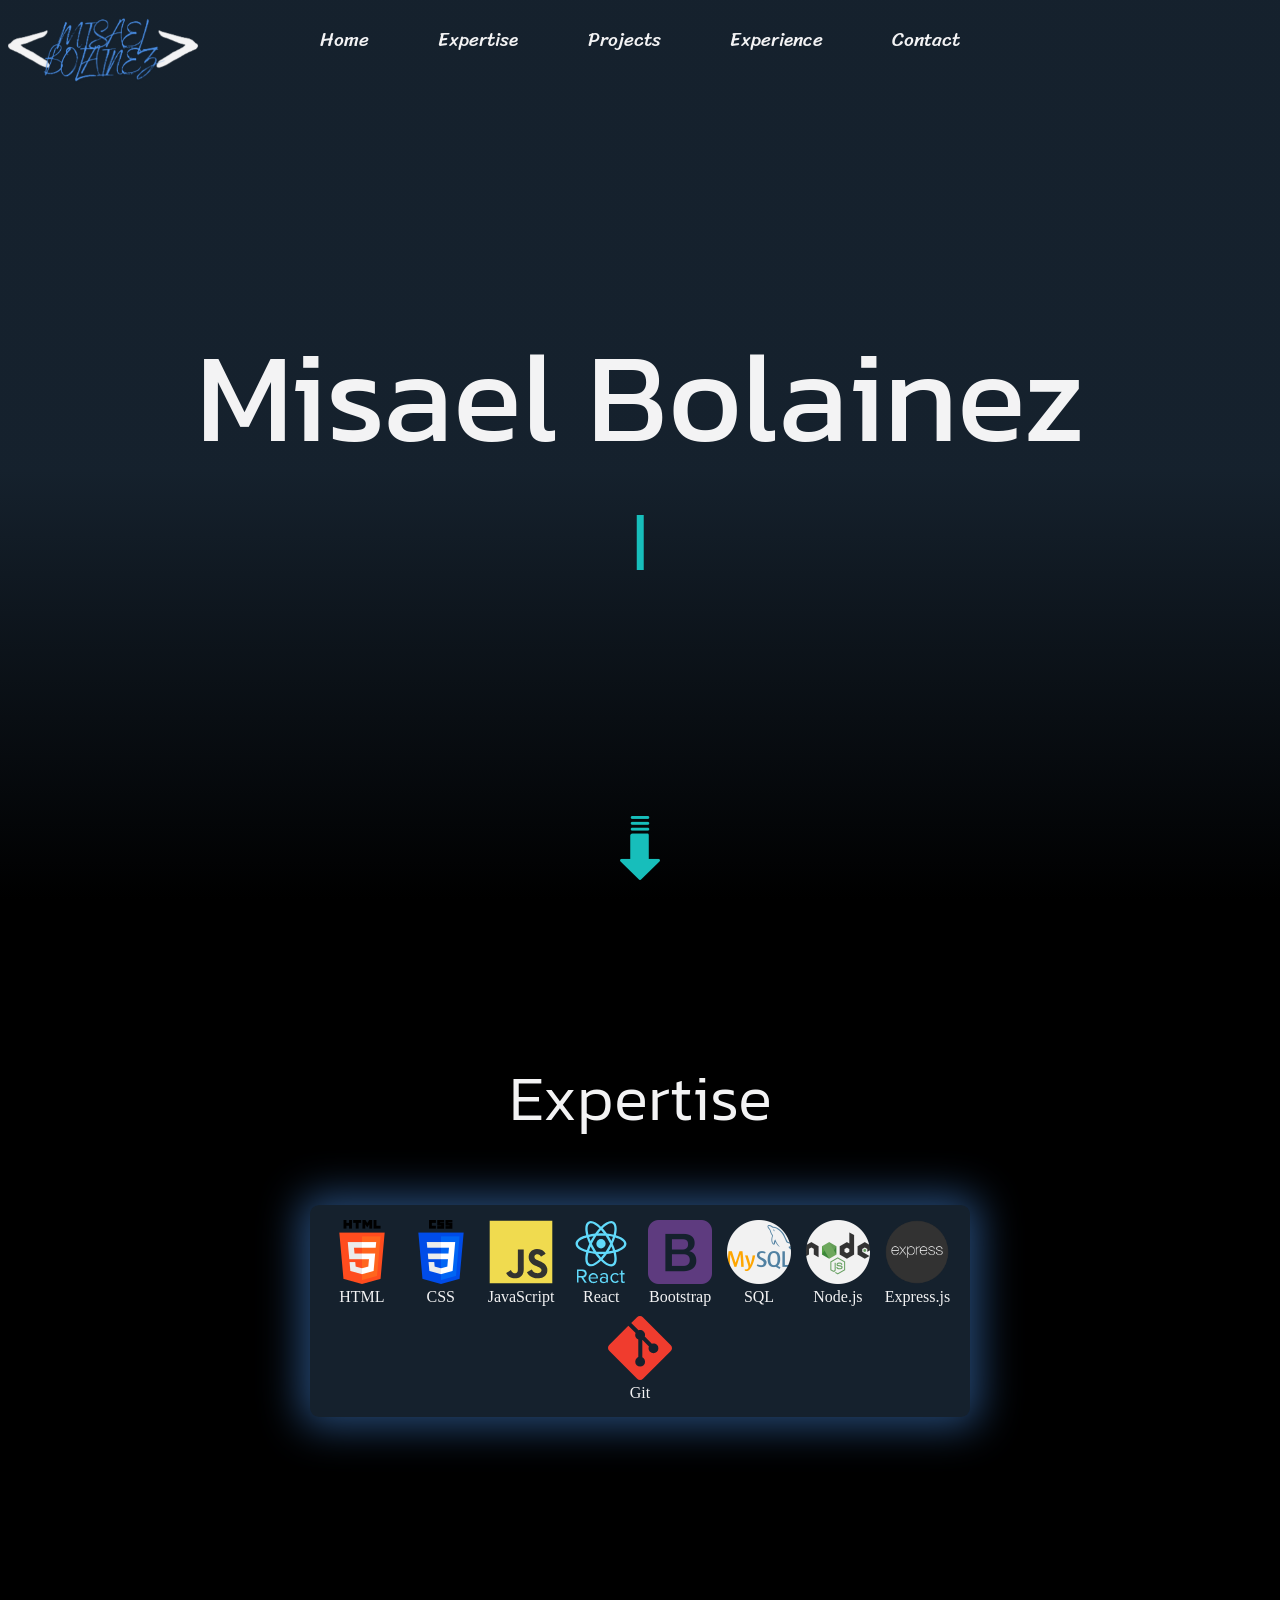
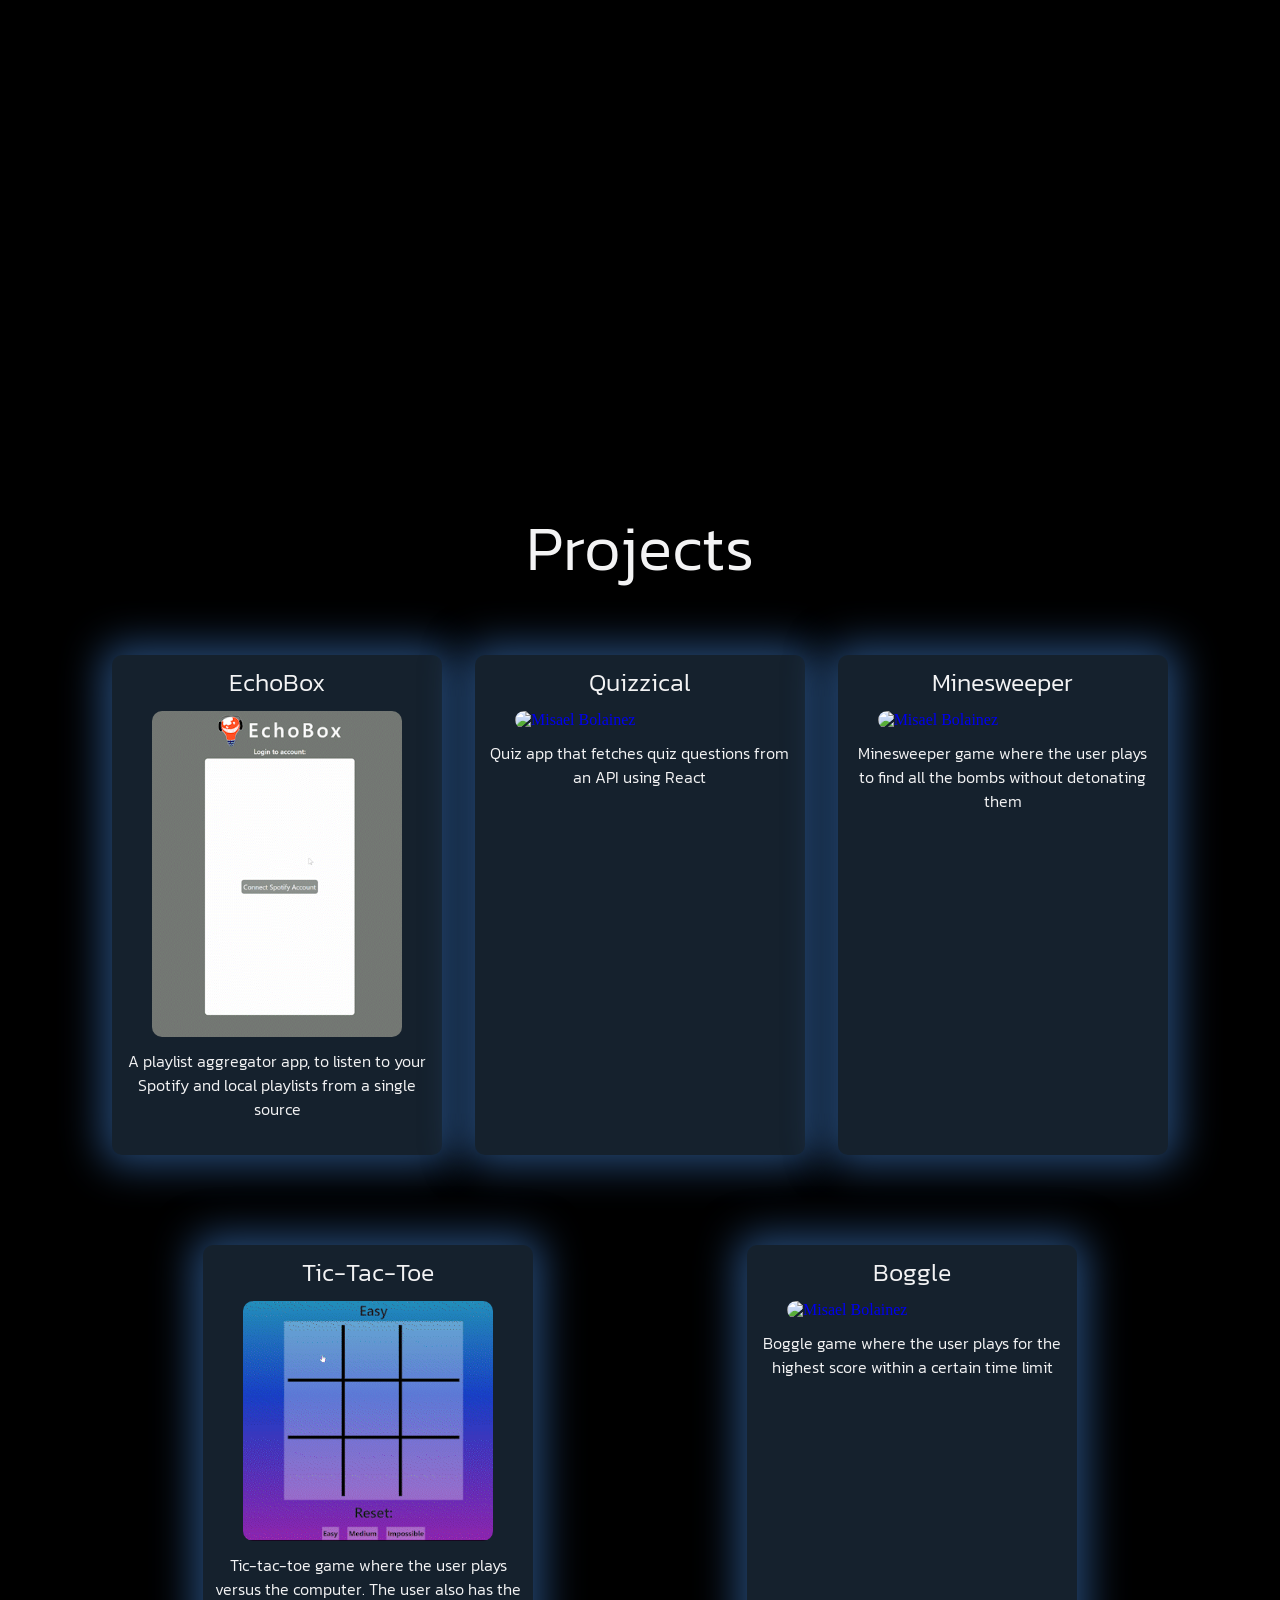
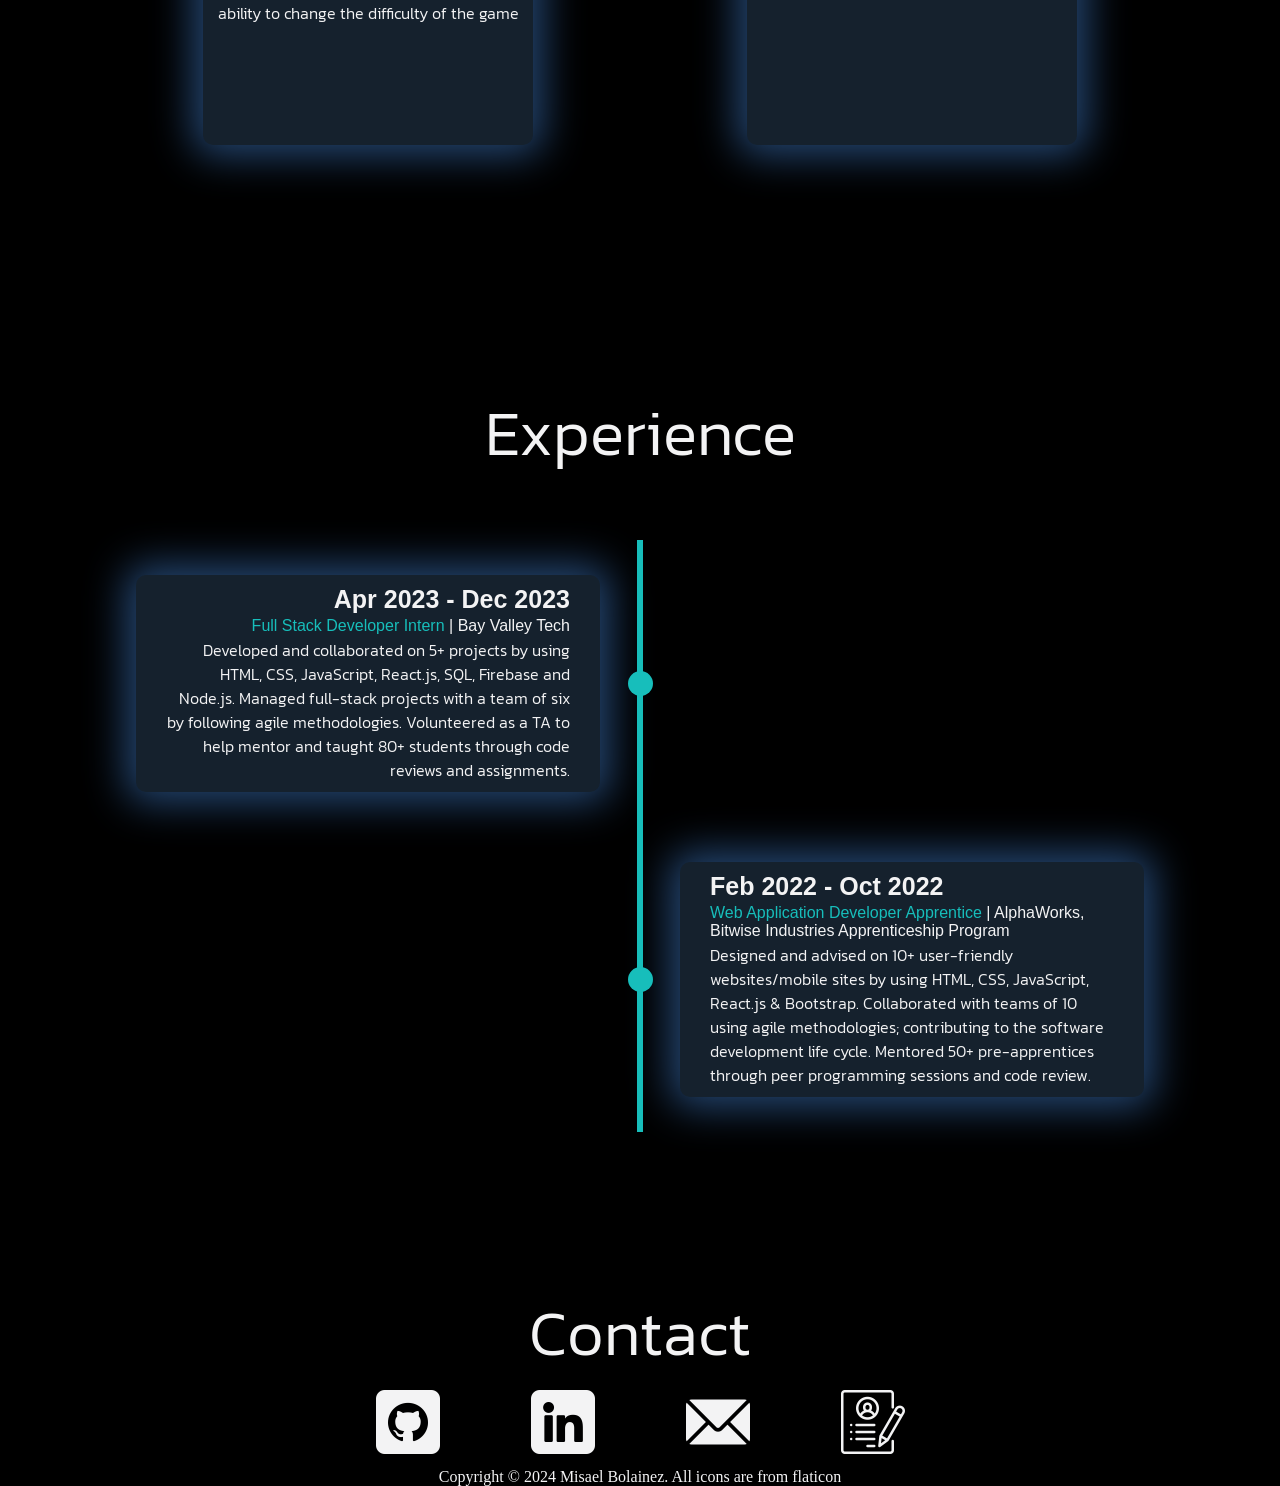
==== commit 82fb36ee: "feat(analytics): Added google tag for analytic purposes" ====
--- a/index.html
+++ b/index.html
@@ -16,6 +16,16 @@
       rel="stylesheet"
     />
 
+    <!-- Google tag (gtag.js) -->
+<script async src="https://www.googletagmanager.com/gtag/js?id=G-BDW5GZNWNJ"></script>
+<script>
+  window.dataLayer = window.dataLayer || [];
+  function gtag(){dataLayer.push(arguments);}
+  gtag('js', new Date());
+
+  gtag('config', 'G-BDW5GZNWNJ');
+</script>
+
     <script src="./js/script.js" defer></script>
 
     <title>Misael Bolainez</title>
@@ -23,7 +33,7 @@
   <body>
     <div class="logo">
       <a href="#home">
-        <img src="./img/logo.png" alt="Misael Bolainez" class="img-logo"/>
+        <img src="./img/logo.png" alt="Misael Bolainez" class="img-logo" />
       </a>
     </div>
     <nav id="navbar">
@@ -69,39 +79,42 @@
         <h2>Expertise</h2>
         <div class="expertise-skills">
           <div class="expertise-skill-container">
-            <img src="./img/html-5.png" alt="Misael Bolainez">
+            <img src="./img/html-5.png" alt="Misael Bolainez" />
             <p>HTML</p>
           </div>
           <div class="expertise-skill-container">
-            <img src="./img/css-3.png" alt="Misael Bolainez">
+            <img src="./img/css-3.png" alt="Misael Bolainez" />
             <p>CSS</p>
           </div>
           <div class="expertise-skill-container">
-            <img src="./img/javascript-original.svg" alt="Misael Bolainez">
+            <img src="./img/javascript-original.svg" alt="Misael Bolainez" />
             <p>JavaScript</p>
           </div>
           <div class="expertise-skill-container">
-            <img src="./img/react-original-wordmark.svg" alt="Misael Bolainez">
+            <img
+              src="./img/react-original-wordmark.svg"
+              alt="Misael Bolainez"
+            />
             <p>React</p>
           </div>
           <div class="expertise-skill-container">
-            <img src="./img/bootstrap.png" alt="Misael Bolainez">
+            <img src="./img/bootstrap.png" alt="Misael Bolainez" />
             <p>Bootstrap</p>
           </div>
           <div class="expertise-skill-container">
-            <img src="./img/mysql.png" alt="Misael Bolainez">
+            <img src="./img/mysql.png" alt="Misael Bolainez" />
             <p>SQL</p>
           </div>
           <div class="expertise-skill-container">
-            <img src="./img/nodejs.png" alt="Misael Bolainez">
+            <img src="./img/nodejs.png" alt="Misael Bolainez" />
             <p>Node.js</p>
           </div>
           <div class="expertise-skill-container">
-            <img src="./img/express-js.png" alt="Misael Bolainez">
+            <img src="./img/express-js.png" alt="Misael Bolainez" />
             <p>Express.js</p>
           </div>
           <div class="expertise-skill-container">
-            <img src="./img/git-original-wordmark.svg" alt="Misael Bolainez">
+            <img src="./img/git-original-wordmark.svg" alt="Misael Bolainez" />
             <p>Git</p>
           </div>
         </div>
@@ -122,15 +135,38 @@
           <div class="container left">
             <div class="content">
               <h3>Apr 2023 - Dec 2023</h3>
-              <h4><span class="experience-title">Full Stack Developer Intern</span> | Bay Valley Tech</h4>
-              <p>Developed and collaborated on 5+ projects by using HTML, CSS, JavaScript, React.js, SQL, Firebase and Node.js. Managed full-stack projects with a team of six by following agile methodologies. Volunteered as a TA to help mentor and taught 80+ students through code reviews and assignments.</p>
+              <h4>
+                <span class="experience-title"
+                  >Full Stack Developer Intern</span
+                >
+                | Bay Valley Tech
+              </h4>
+              <p>
+                Developed and collaborated on 5+ projects by using HTML, CSS,
+                JavaScript, React.js, SQL, Firebase and Node.js. Managed
+                full-stack projects with a team of six by following agile
+                methodologies. Volunteered as a TA to help mentor and taught 80+
+                students through code reviews and assignments.
+              </p>
             </div>
           </div>
           <div class="container right">
             <div class="content">
               <h3>Feb 2022 - Oct 2022</h3>
-              <h4><span class="experience-title">Web Application Developer Apprentice</span> | AlphaWorks, Bitwise Industries Apprenticeship Program</h4>
-              <p>Designed and advised on 10+ user-friendly websites/mobile sites by using HTML, CSS, JavaScript, React.js & Bootstrap. Collaborated with teams of 10 using agile methodologies; contributing to the software development life cycle. Mentored 50+ pre-apprentices through peer programming sessions and code review.</p>
+              <h4>
+                <span class="experience-title"
+                  >Web Application Developer Apprentice</span
+                >
+                | AlphaWorks, Bitwise Industries Apprenticeship Program
+              </h4>
+              <p>
+                Designed and advised on 10+ user-friendly websites/mobile sites
+                by using HTML, CSS, JavaScript, React.js & Bootstrap.
+                Collaborated with teams of 10 using agile methodologies;
+                contributing to the software development life cycle. Mentored
+                50+ pre-apprentices through peer programming sessions and code
+                review.
+              </p>
             </div>
           </div>
         </div>
@@ -140,20 +176,38 @@
       <div class="contact-content">
         <h2>Contact</h2>
         <div class="contact-links">
-          <a href="https://github.com/missile720" target="_blank" rel="noopener noreferrer">
-            <img src="./img/github.png" alt="Misael Bolainez" class="links">
-          </a>
-          <a href="https://www.linkedin.com/in/misael-bolainez/" target="_blank" rel="noopener noreferrer">
-            <img src="./img/linkedin.png" alt="Misael Bolainez" class="links">
-          </a>
-          <a href="mailto:misaelbolainez@gmail.com" target="_blank" rel="noopener noreferrer">
-            <img src="./img/email.png" alt="Misael Bolainez" class="links">
-          </a>
-          <a href="./doc/Misael Bolainez Resume.pdf" target="_blank" rel="noopener noreferrer">
-            <img src="./img/resume.png" alt="Misael Bolainez" class="links">
-          </a>
-        </div>
-        <p>Copyright &copy; 2024 Misael Bolainez. All icons are from flaticon</p>
+          <a
+            href="https://github.com/missile720"
+            target="_blank"
+            rel="noopener noreferrer"
+          >
+            <img src="./img/github.png" alt="Misael Bolainez" class="links" />
+          </a>
+          <a
+            href="https://www.linkedin.com/in/misael-bolainez/"
+            target="_blank"
+            rel="noopener noreferrer"
+          >
+            <img src="./img/linkedin.png" alt="Misael Bolainez" class="links" />
+          </a>
+          <a
+            href="mailto:misaelbolainez@gmail.com"
+            target="_blank"
+            rel="noopener noreferrer"
+          >
+            <img src="./img/email.png" alt="Misael Bolainez" class="links" />
+          </a>
+          <a
+            href="./doc/Misael Bolainez Resume.pdf"
+            target="_blank"
+            rel="noopener noreferrer"
+          >
+            <img src="./img/resume.png" alt="Misael Bolainez" class="links" />
+          </a>
+        </div>
+        <p>
+          Copyright &copy; 2024 Misael Bolainez. All icons are from flaticon
+        </p>
       </div>
     </footer>
   </body>
--- a/css/styles.css
+++ b/css/styles.css
@@ -25,14 +25,14 @@
   height: 90px;
 }
 
-.img-logo{
+.img-logo {
   max-width: 100%;
   height: auto;
 }
 
 nav {
   height: 80px;
-  width: 100vw;
+  width: 100%;
   display: flex;
   align-items: center;
   justify-content: space-around;
@@ -50,7 +50,7 @@
   }
 }
 
-.display-none{
+.display-none {
   display: none;
 }
 
@@ -71,8 +71,6 @@
   width: 200px;
 }
 
-
-
 .nav-buttons {
   width: max(50vw, 330px);
   display: flex;
@@ -110,14 +108,14 @@
 }
 
 @media (width <= 933px) {
-  .logo{
+  .logo {
     width: 20vw;
   }
 }
 
 @media (width <= 550px) {
   .logo,
-  .placeholderLeft{
+  .placeholderLeft {
     display: none;
   }
 }
@@ -264,33 +262,32 @@
   padding: 10px;
   background-color: #15212d;
   border-radius: 9px;
-  box-shadow: 0px 0px 40px 10px rgba(74,143,231,0.5);
-}
-
-.expertise-skill-container{
+  box-shadow: 0px 0px 40px 10px rgba(74, 143, 231, 0.5);
+}
+
+.expertise-skill-container {
   text-align: center;
   padding: 5px;
   color: #f3f3f4;
 }
 
-.expertise-skill-container > img{
+.expertise-skill-container > img {
   width: 64px;
 }
 
-.expertise-skill-container > img:hover{
-  animation: .5s ease-out 0s 1 zoom forwards;
+.expertise-skill-container > img:hover {
+  animation: 0.5s ease-out 0s 1 zoom forwards;
 }
 
 @keyframes zoom {
   0% {
-    
   }
   100% {
     transform: scale(1.25);
   }
 }
 
-.projects-container{
+.projects-container {
   display: flex;
   justify-content: space-around;
   align-items: center;
@@ -304,12 +301,12 @@
   margin-bottom: 90px;
 }
 
-.project-card{
+.project-card {
   width: 330px;
   height: 500px;
   background-color: #15212d;
   border-radius: 10px;
-  box-shadow: 0px 0px 40px 10px rgba(74,143,231,0.5);
+  box-shadow: 0px 0px 40px 10px rgba(74, 143, 231, 0.5);
   display: flex;
   flex-direction: column;
   align-items: center;
@@ -339,14 +336,14 @@
   color: #f3f3f4;
 }
 
-.timeline-container{
+.timeline-container {
   position: relative;
   width: max(85vw, 360px);
   margin-top: 60px;
   box-sizing: border-box;
 }
 
-.timeline-container::after{
+.timeline-container::after {
   content: "";
   position: absolute;
   width: 6px;
@@ -357,7 +354,7 @@
   margin-left: -3px;
 }
 
-.container{
+.container {
   padding: 35px 40px;
   position: relative;
   background-color: inherit;
@@ -365,8 +362,8 @@
   width: 50%;
 }
 
-.container::after{
-  content: '';
+.container::after {
+  content: "";
   position: absolute;
   width: 25px;
   height: 25px;
@@ -377,25 +374,25 @@
   z-index: 1;
 }
 
-.left{
+.left {
   left: 0;
   text-align: right;
 }
 
-.right{
+.right {
   left: 50%;
   text-align: left;
 }
 
-.right::after{
+.right::after {
   left: -12.5px;
 }
 
-.content{
+.content {
   padding: 10px 30px;
   border-radius: 10px;
   background-color: #15212d;
-  box-shadow: 0px 0px 40px 10px rgba(74,143,231,0.5);
+  box-shadow: 0px 0px 40px 10px rgba(74, 143, 231, 0.5);
 }
 
 .content > h3 {
@@ -403,7 +400,8 @@
   font-weight: 600;
 }
 
-.content > p, h4 {
+.content > p,
+h4 {
   font-family: "Kanit", sans-serif;
   font-weight: 300;
   color: #f3f3f4;
@@ -414,7 +412,7 @@
   font-weight: 500;
 }
 
-.experience-title{
+.experience-title {
   color: #17bebb;
 }
 
@@ -426,33 +424,34 @@
 @media screen and (max-width: 600px) {
   /* Place the timeline to the left */
   .timeline-container::after {
-  left: 31px;
-  }
-  
+    left: 31px;
+  }
+
   /* Full-width containers */
   .container {
-  width: 100%;
-  padding-left: 70px;
-  padding-right: 25px;
+    width: 100%;
+    padding-left: 70px;
+    padding-right: 25px;
   }
 
   /* Make sure all circles are at the same spot */
-  .left::after, .right::after {
-  left: 18.5px;
-  }
-  
+  .left::after,
+  .right::after {
+    left: 18.5px;
+  }
+
   /* Make all right containers behave like the left ones */
   .right {
-  left: 0%;
-  }
-}
-
-#contact{
+    left: 0%;
+  }
+}
+
+#contact {
   display: flex;
   justify-content: center;
 }
 
-.contact-content{
+.contact-content {
   width: 50vw;
   text-align: center;
 }
@@ -461,22 +460,22 @@
   color: #f3f3f4;
 }
 
-.contact-links{
+.contact-links {
   display: flex;
   justify-content: space-around;
   padding: 10px;
 }
 
-.links{
+.links {
   width: 64px;
 }
 
-.links:hover{
-  animation: .5s ease-out 0s 1 zoom forwards;
+.links:hover {
+  animation: 0.5s ease-out 0s 1 zoom forwards;
 }
 
 @media screen and (max-width: 700px) {
-  .contact-content{
+  .contact-content {
     width: 100vw;
   }
-}+}
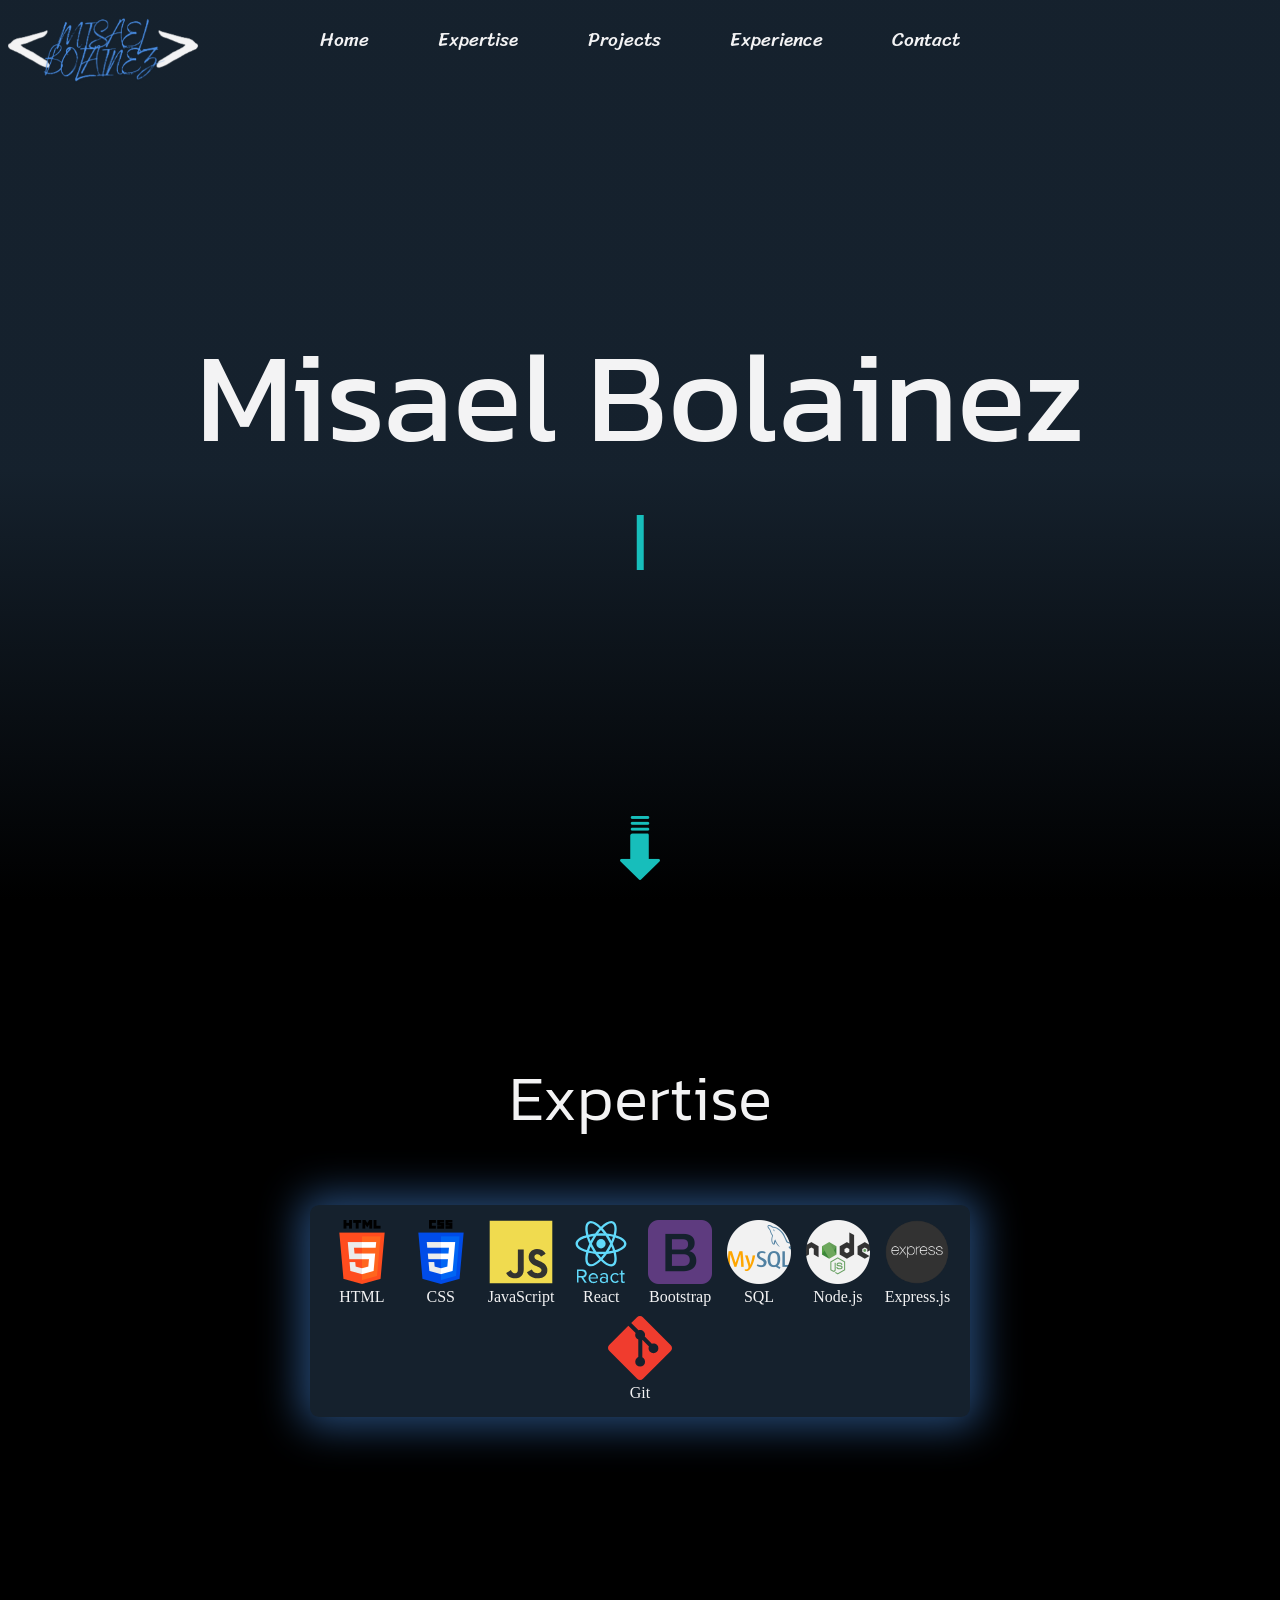
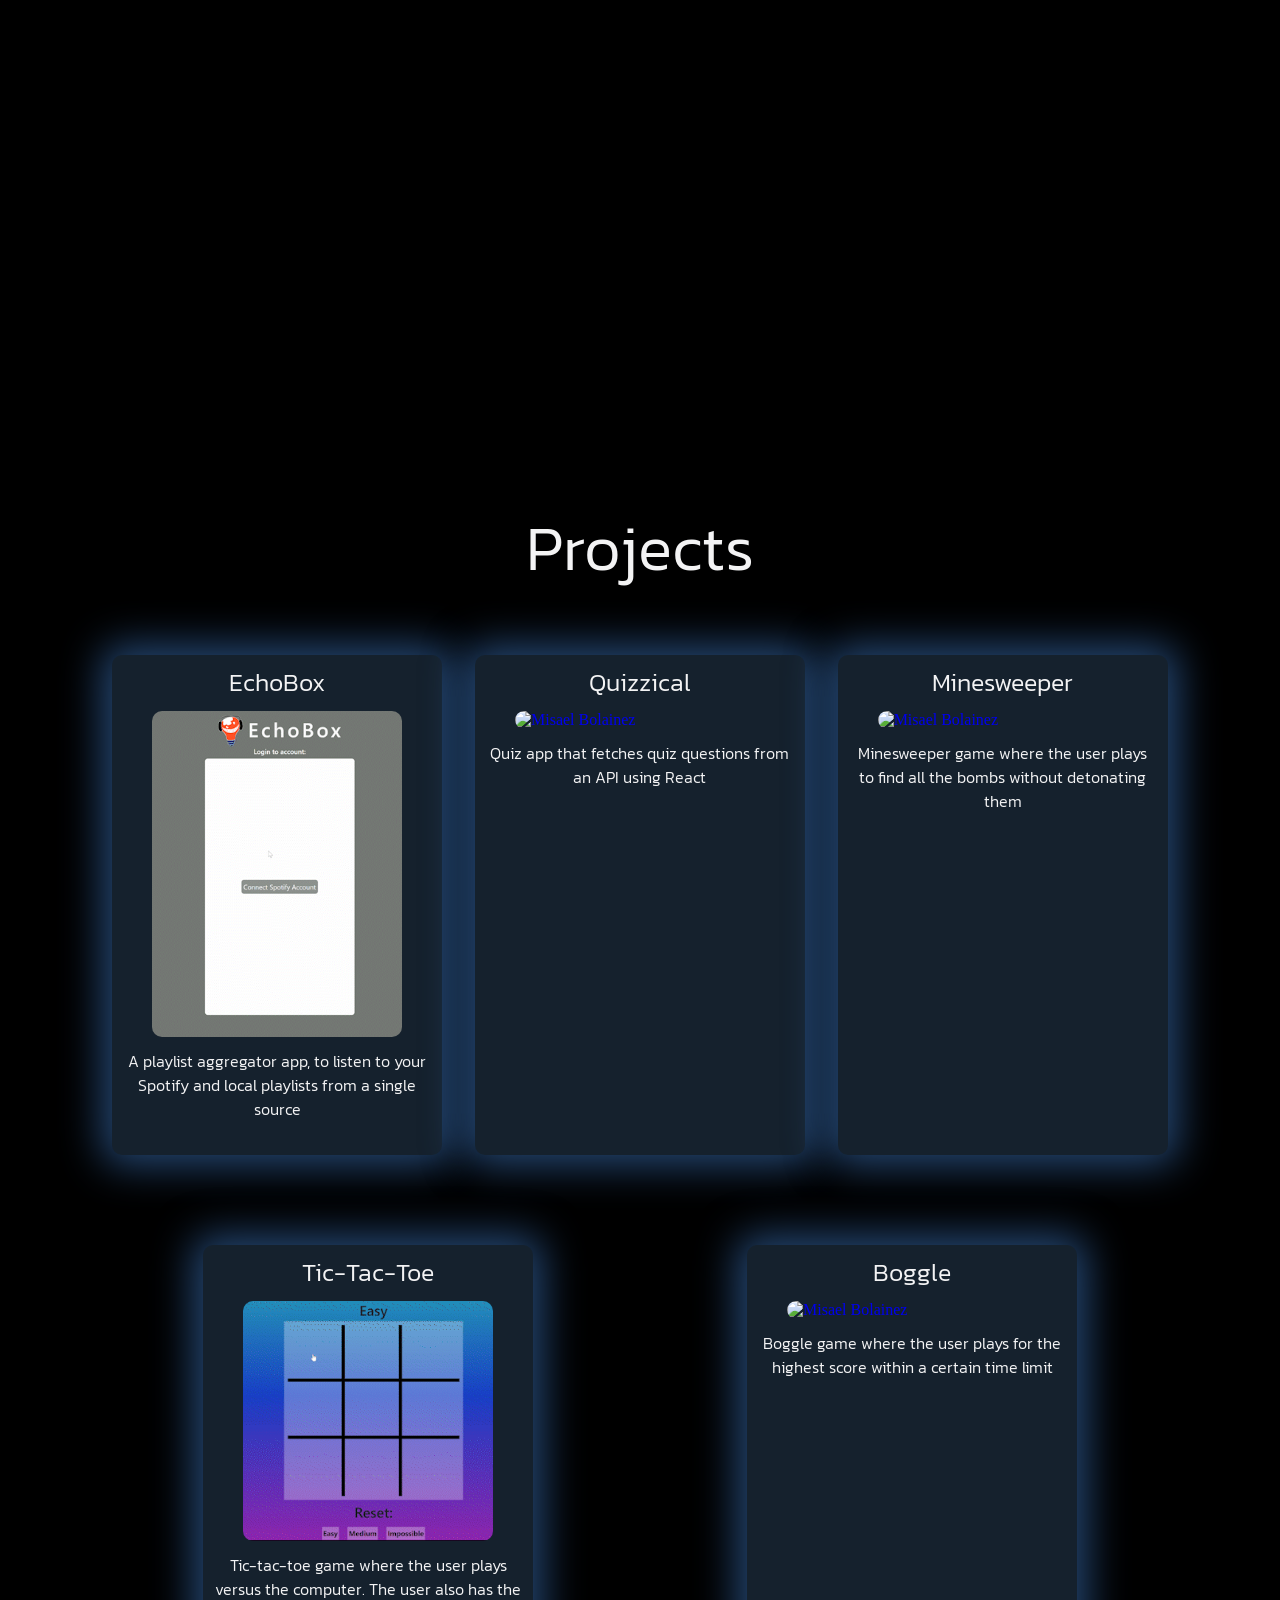
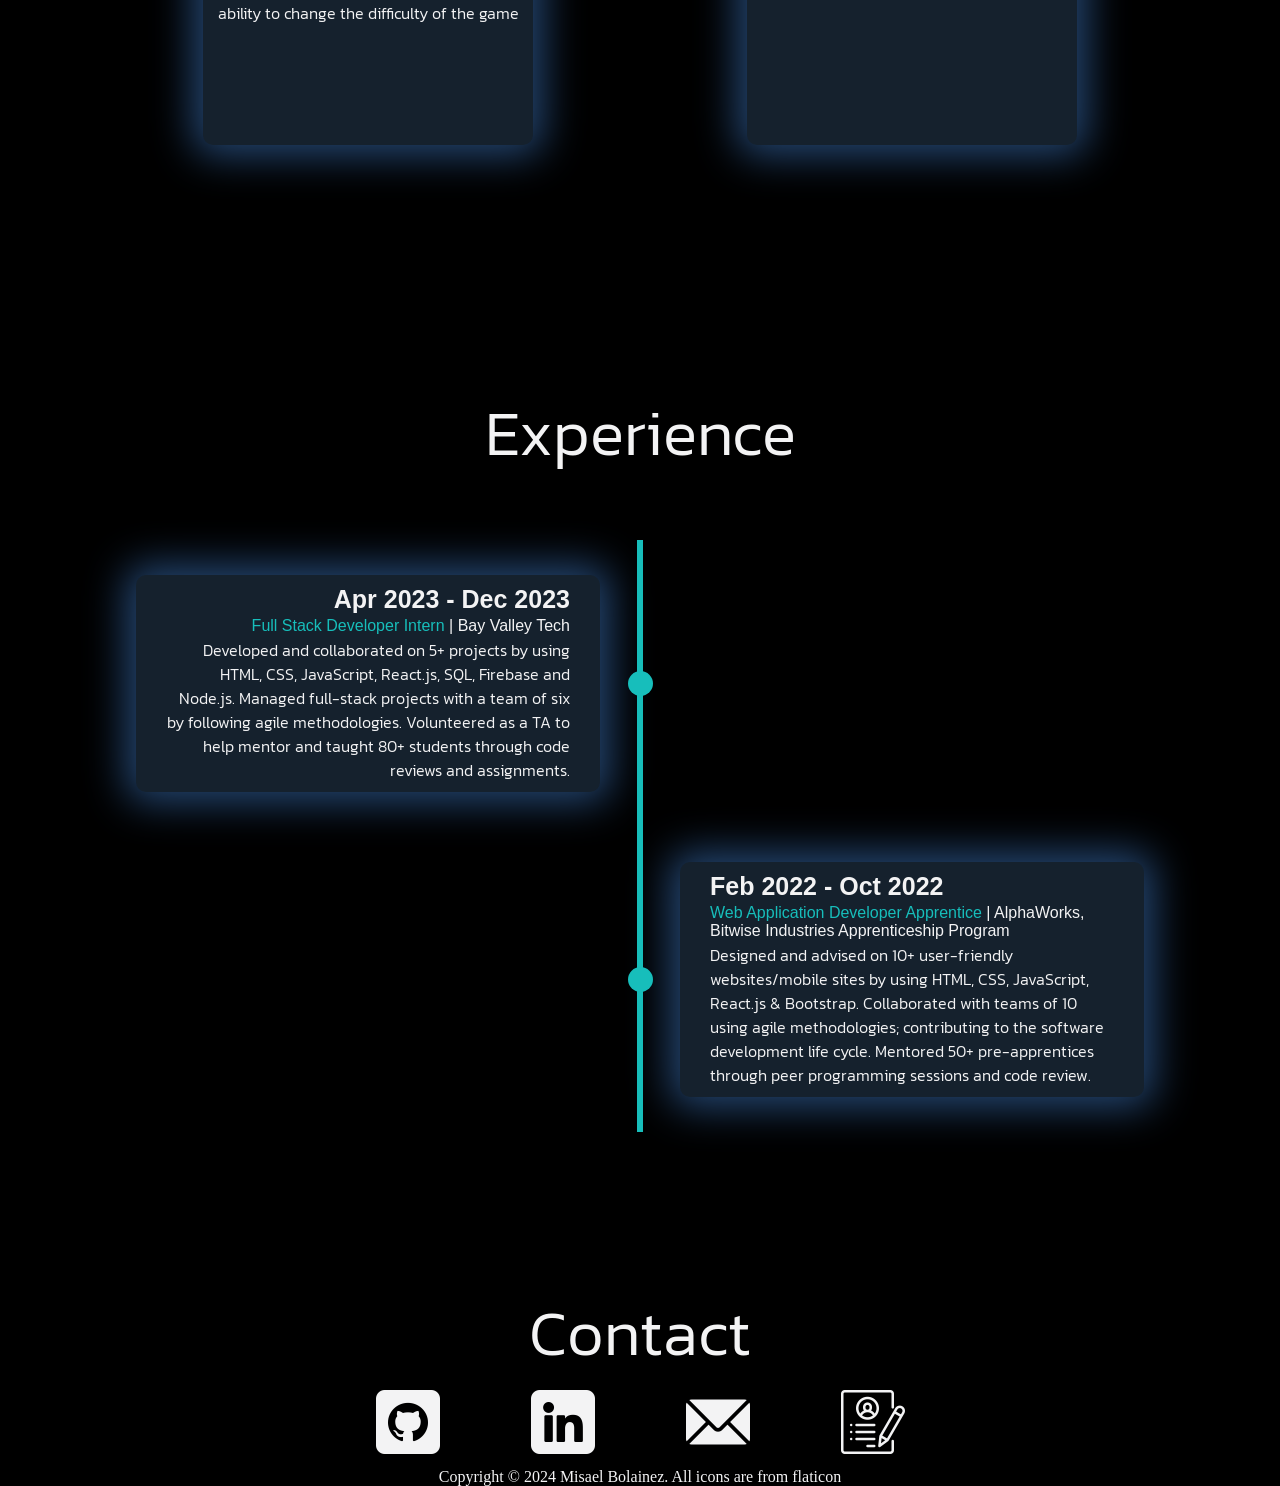
==== commit f23d21e7: "fix(save): did not save changes before pushing" ====
--- a/index.html
+++ b/index.html
@@ -17,14 +17,19 @@
     />
 
     <!-- Google tag (gtag.js) -->
-<script async src="https://www.googletagmanager.com/gtag/js?id=G-BDW5GZNWNJ"></script>
-<script>
-  window.dataLayer = window.dataLayer || [];
-  function gtag(){dataLayer.push(arguments);}
-  gtag('js', new Date());
-
-  gtag('config', 'G-BDW5GZNWNJ');
-</script>
+    <script
+      async
+      src="https://www.googletagmanager.com/gtag/js?id=G-BDW5GZNWNJ"
+    ></script>
+    <script>
+      window.dataLayer = window.dataLayer || [];
+      function gtag() {
+        dataLayer.push(arguments);
+      }
+      gtag("js", new Date());
+
+      gtag("config", "G-BDW5GZNWNJ");
+    </script>
 
     <script src="./js/script.js" defer></script>
 
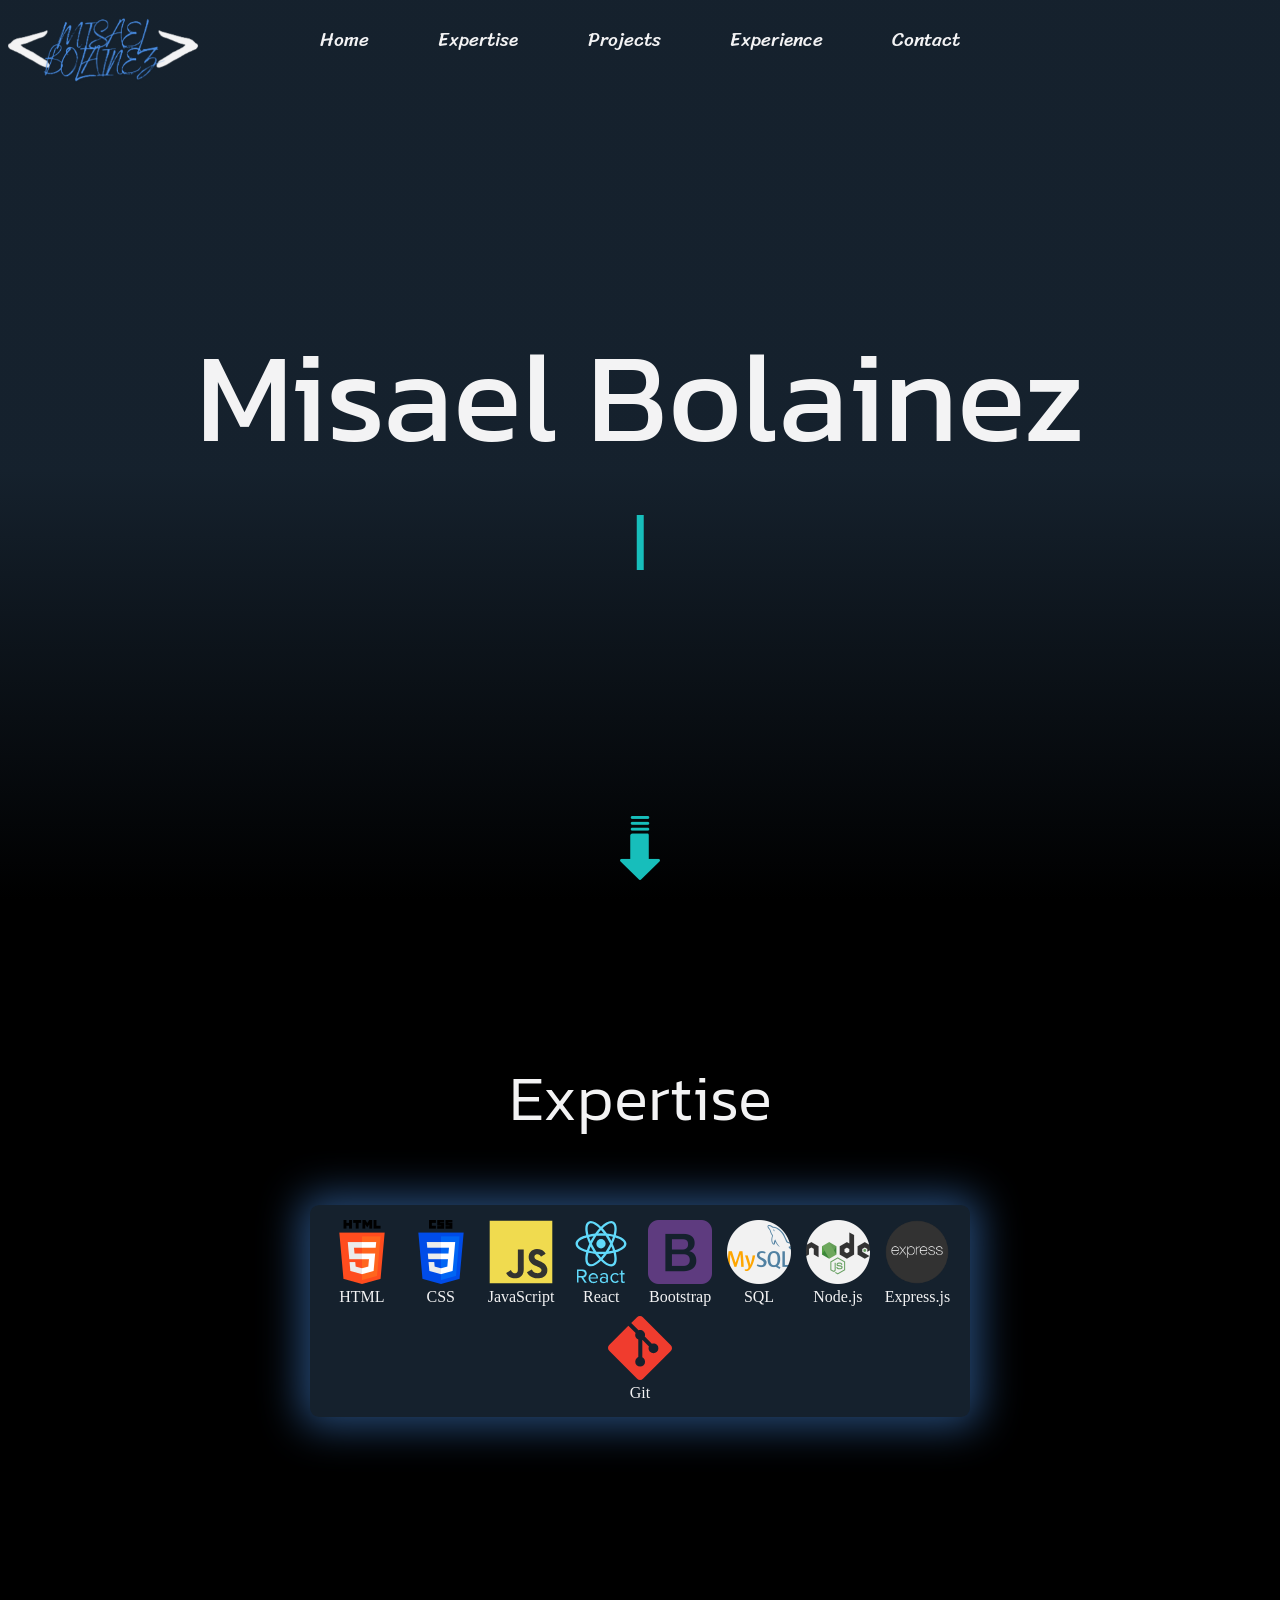
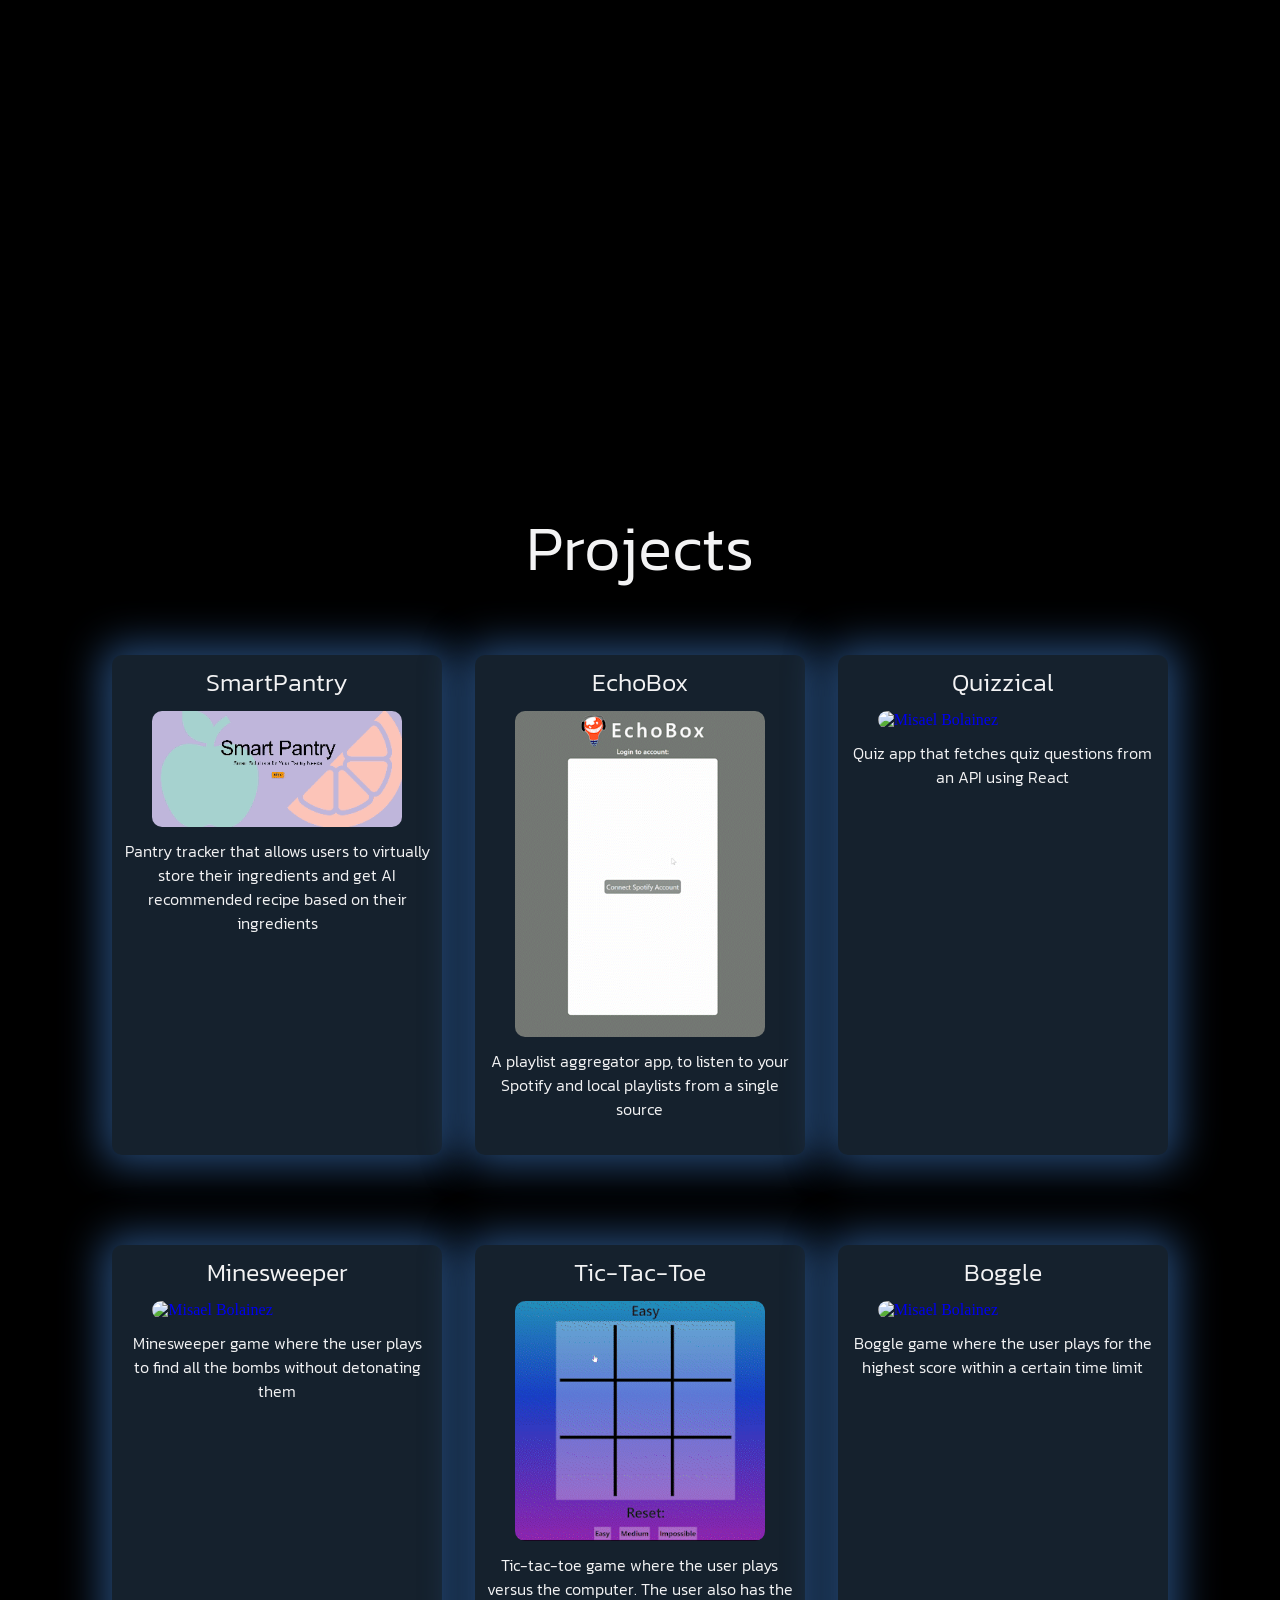
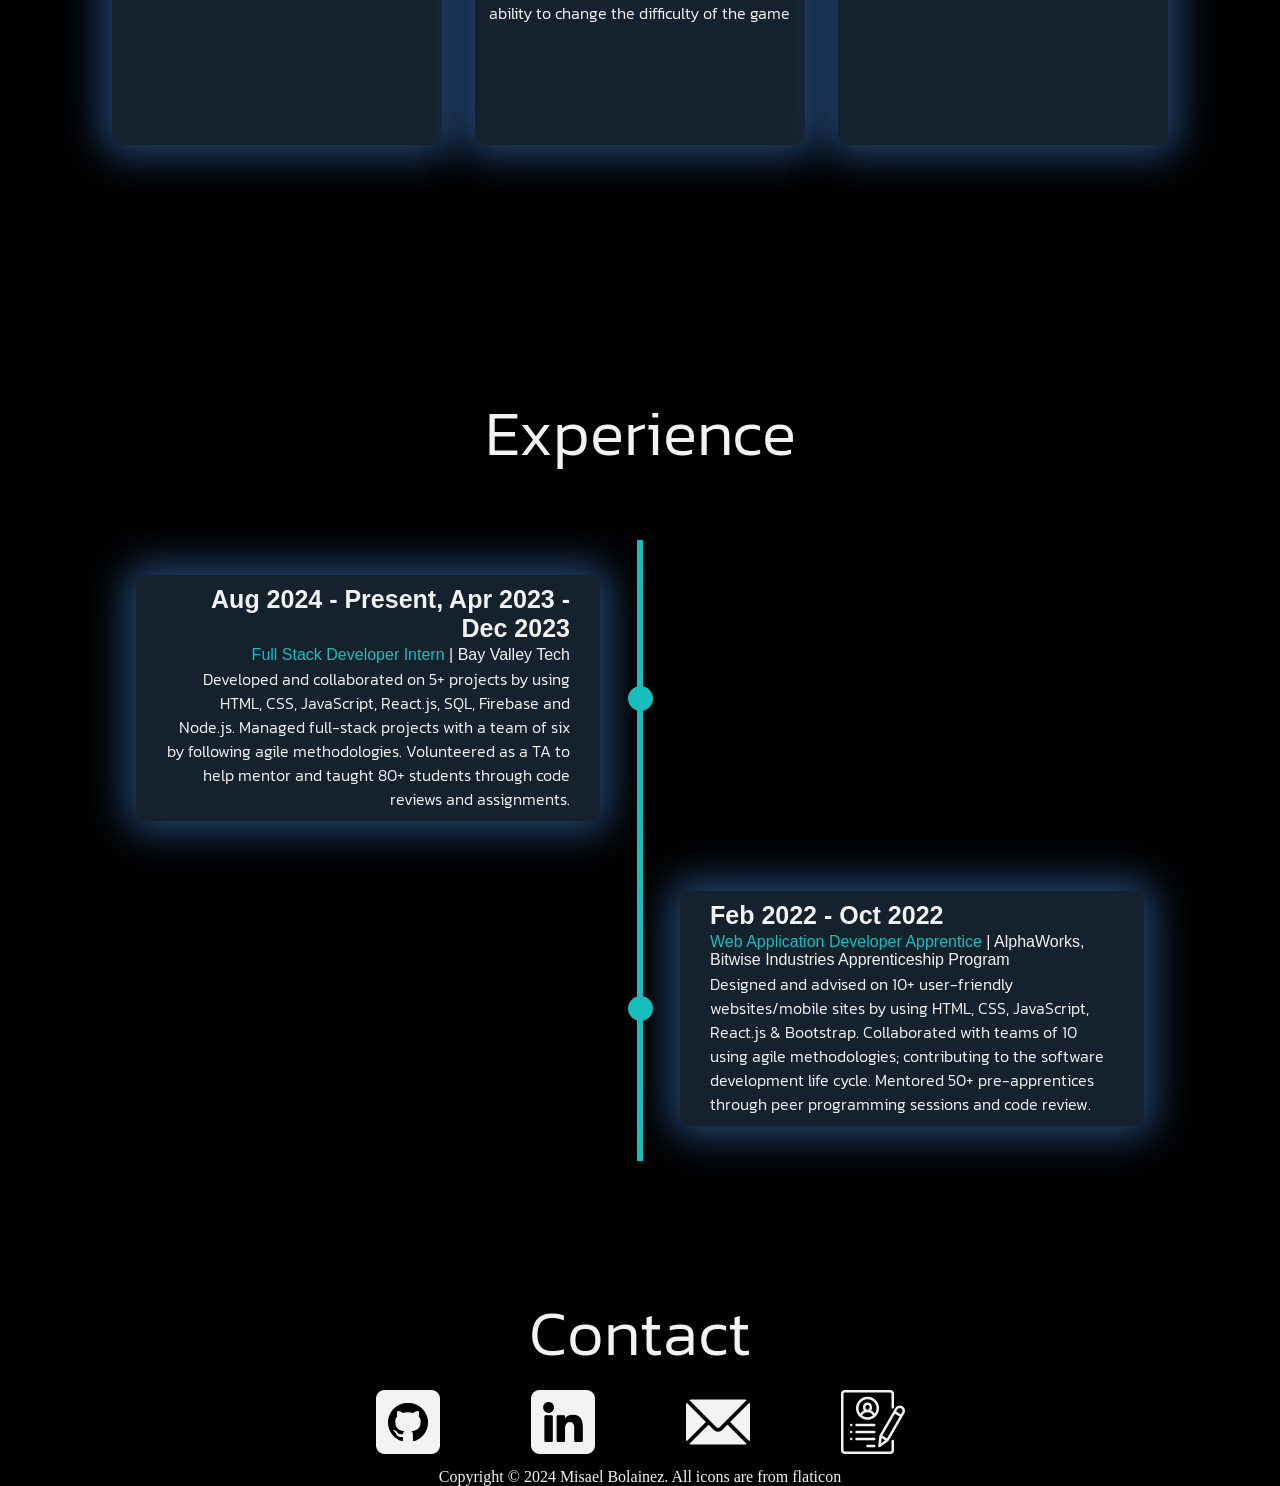
==== commit 54ec428b: "change(experience): Updated dates for experience" ====
--- a/index.html
+++ b/index.html
@@ -139,7 +139,7 @@
         <div class="timeline-container">
           <div class="container left">
             <div class="content">
-              <h3>Apr 2023 - Dec 2023</h3>
+              <h3>Aug 2024 - Present, Apr 2023 - Dec 2023</h3>
               <h4>
                 <span class="experience-title"
                   >Full Stack Developer Intern</span
